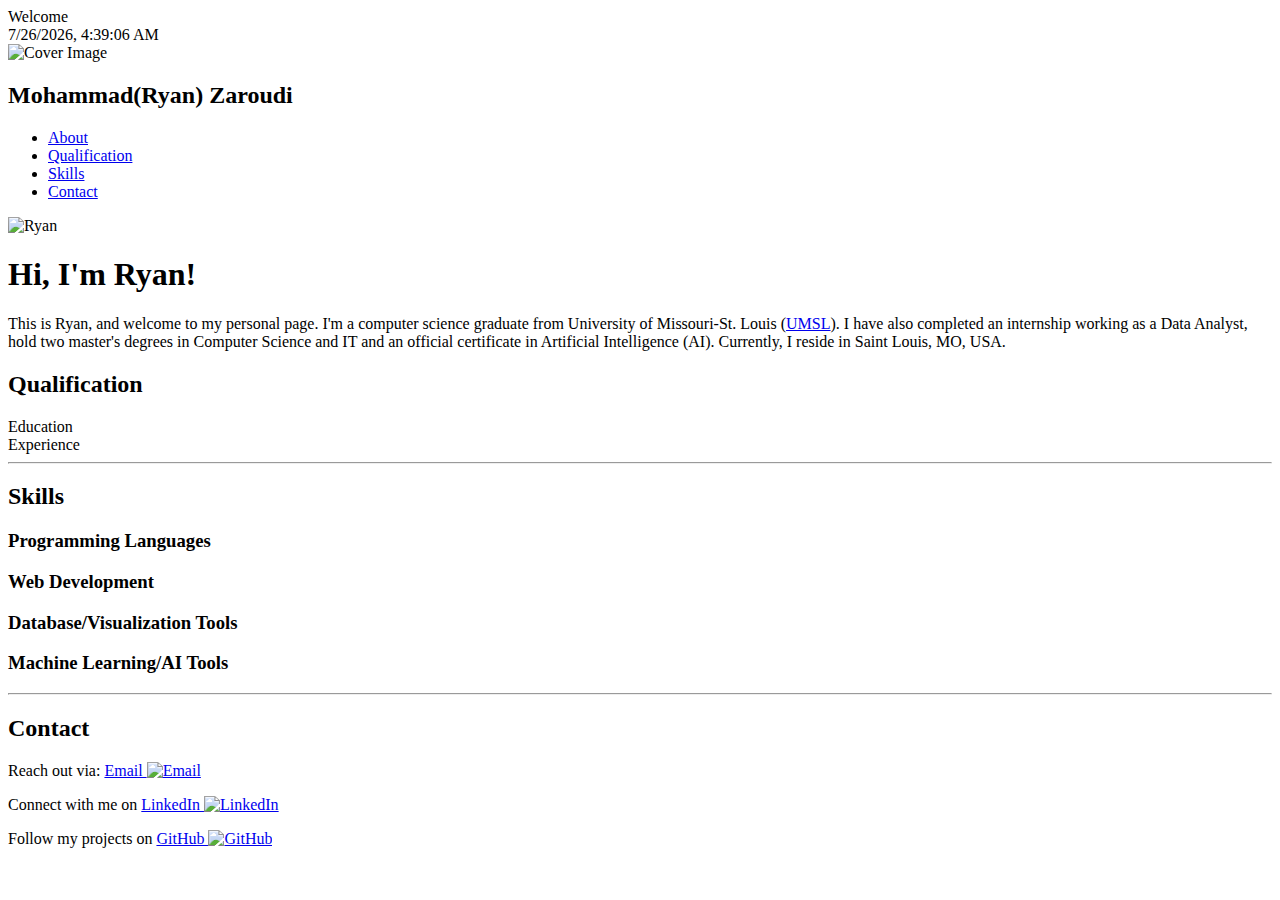
==== index.html @ e7c45da0 "Add files via upload" ====
<!DOCTYPE html>
<html lang="en">
<head>
    <meta charset="UTF-8">
    <meta name="viewport" content="width=device-width, initial-scale=1.0">
    <title>Ryan's Personal Website</title>
    <link rel="stylesheet" href="css/styles.css">
</head>
<body>
    <header class="cover">
        <div class="welcome-text">Welcome</div>
        <div id="date-time" class="date-time"></div>
        <img src="images/cover.jpg" alt="Cover Image" class="cover-image">
        <h2 class="greeting">Mohammad(Ryan) Zaroudi</h2>
    </header>
    <header>
        <nav>
            <ul>
                <li><a href="#about">About</a></li>
                <li><a href="#qualification">Qualification</a></li>
                <li><a href="#skills">Skills</a></li>
                <li><a href="#contact">Contact</a></li>
                
            </ul>
        </nav>
        <div class="hero">
            <div class="hero-image">
                <img src="images/profile2.jpg" alt="Ryan">
            </div>
            <div class="hero-text">
                <!--<h2 class="greeting">WELCOME!</h2>-->
                <!-- <h2>Hey there!</h2> -->
                <h1>Hi, I'm Ryan!</h1>
                <p>This is Ryan, and welcome to my personal page. I'm a computer science 
                    graduate from University of Missouri-St. Louis 
                    (<a href="https://www.umsl.edu/" target="_blank">UMSL</a>). I have also completed 
                    an internship working as a Data Analyst, hold two master's degrees in Computer Science 
                    and IT and an official certificate in Artificial Intelligence (AI). Currently, 
                    I reside in Saint Louis, MO, USA.</p>
            </div>

        </div>
    </header>
    <main>
        <section id="qualification">
            <h2>Qualification</h2>
            <div class="timeline" id="timeline">
                <div class="title left">Education</div>
                <div class="title right">Experience</div>
                <!-- Timeline items will be inserted here by JavaScript -->
            </div>
        </section>
        <hr>
        <section id="skills">
            <h2>Skills</h2>
            <div id="skills-container">
                <div class="skills-box" id="programming-languages">
                    <h3>Programming Languages</h3>
                </div>
                <div class="skills-box" id="web-development">
                    <h3>Web Development</h3>
                </div>
                <div class="skills-box" id="database-management">
                    <h3>Database/Visualization Tools</h3>
                </div>
                <div class="skills-box" id="machine-learning">
                    <h3>Machine Learning/AI Tools</h3>
                </div>
            </div>
        <hr>
        <section id="contact">
            <h2>Contact</h2>
            <p>Reach out via:  
                <a href="mailto:m.zrd91@gmail.com" class="email-link">
                    Email
                    <img src="images/email_logo.png" alt="Email" class="email-logo">
                    
                </a>
            <p>Connect with me on 
                <a href="https://www.linkedin.com/in/mohammad-zaroudi" class="linkedin-link">
                    LinkedIn 
                    <img src="images/linkedin-logo.png" alt="LinkedIn" class="linkedin-logo">
                    
                </a>
            </p>Follow my projects on
                <a href="http://www.github.com/mzrd91 " class="GitHub-link">
                    GitHub
                    <img src="images/git-logo.png" alt="GitHub" class="git-logo"
                </a>
        </section>
                    
    </main>
    <script>
        function updateDateTime() {
            const now = new Date();
            const dateTimeString = now.toLocaleString(); // Adjust this to your preferred format
            document.getElementById('date-time').textContent = dateTimeString;
        }

        // Update the date and time every second
        setInterval(updateDateTime, 1000);

        // Initial call to display the date and time immediately when the page loads
        updateDateTime();
    </script>
    <script src="js/scripts.js"></script> <!-- Add this line before the closing </body> tag -->
</body>
</html>
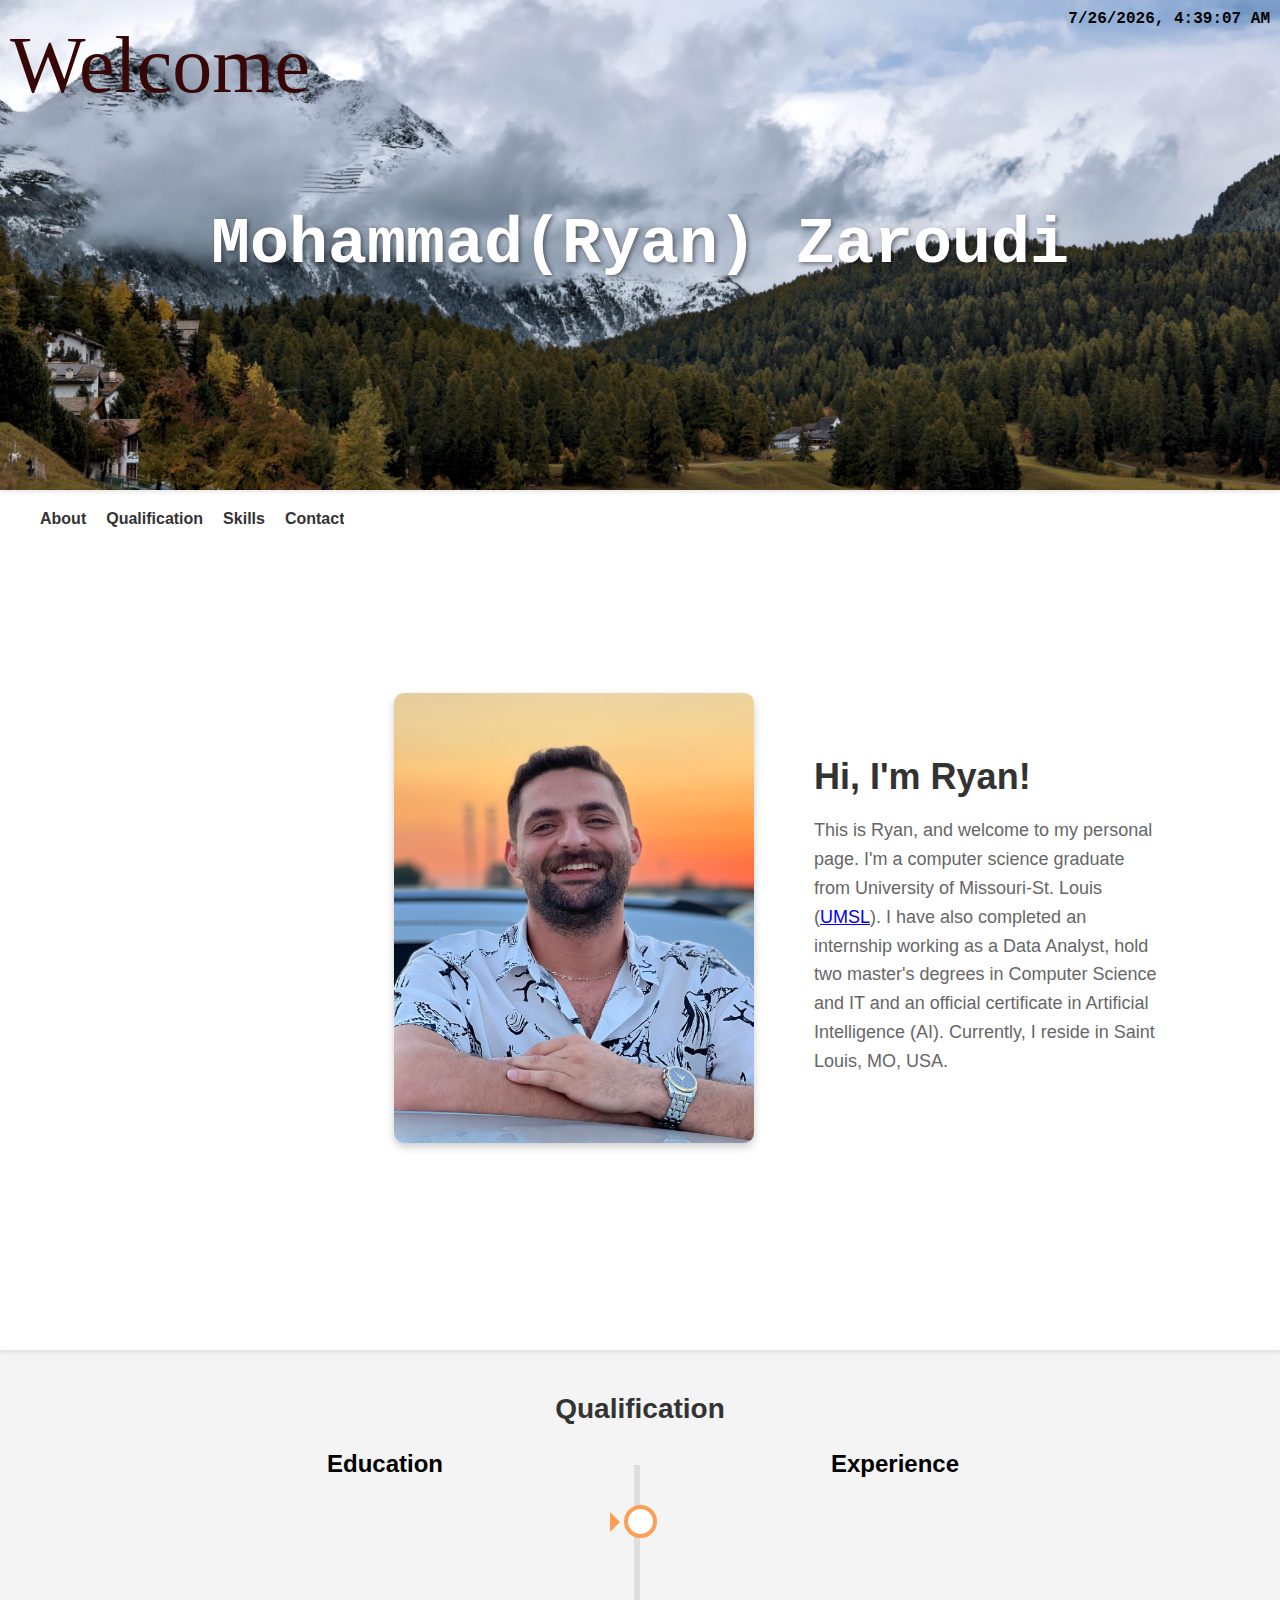
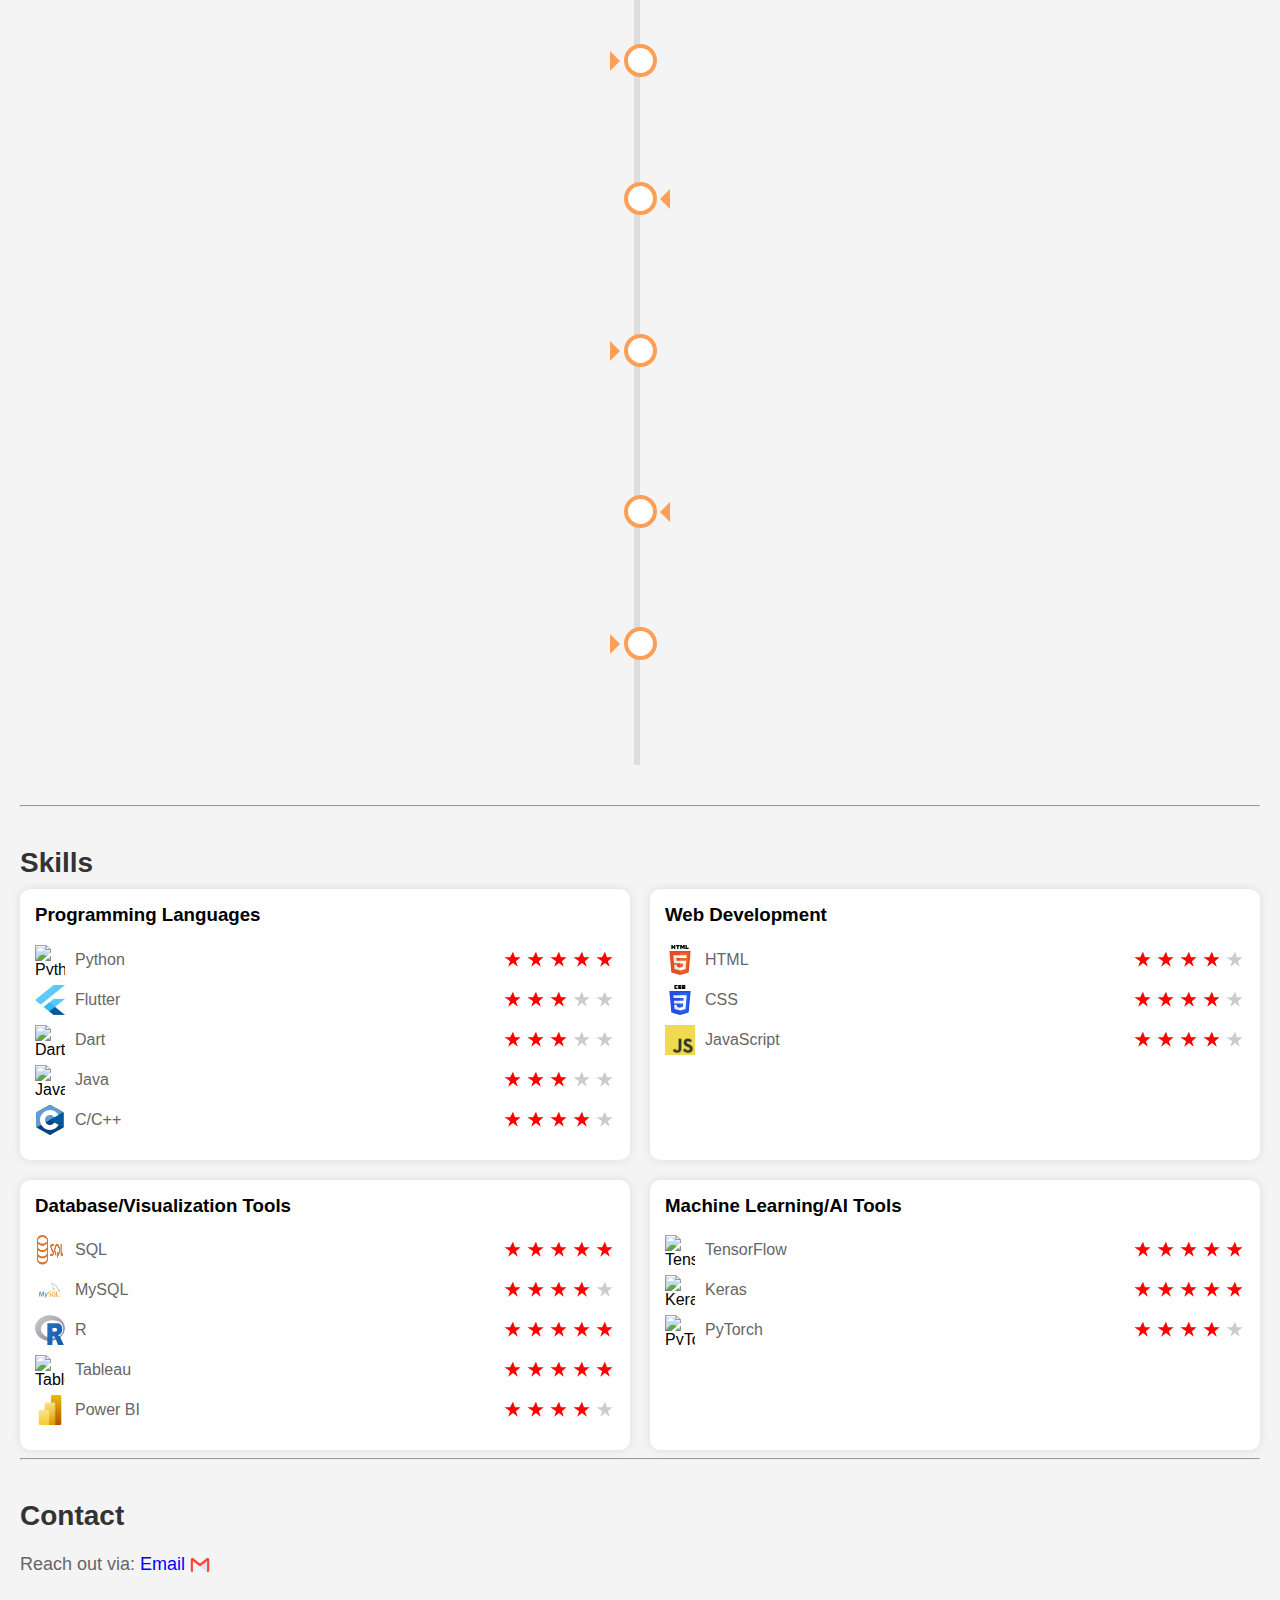
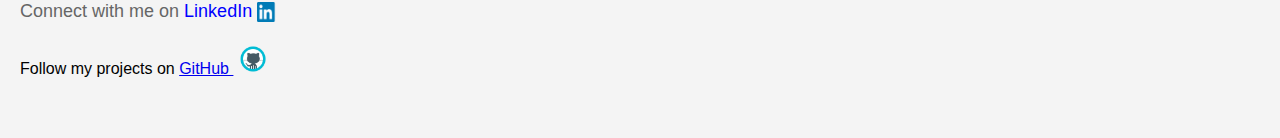
==== commit 1285d002: "Update index.html" ====
--- a/index.html
+++ b/index.html
@@ -105,4 +105,4 @@
     </script>
     <script src="js/scripts.js"></script> <!-- Add this line before the closing </body> tag -->
 </body>
-</html>+</html>
--- a/css/styles.css
+++ b/css/styles.css
@@ -0,0 +1,569 @@
+header.cover {
+    position: relative;
+    height: 50vh; /* Adjust height as needed */
+    display: flex;
+    align-items: center;
+    justify-content: center;
+    overflow: hidden;
+}
+
+.cover-image {
+    position: absolute;
+    top: 0;
+    left: 0;
+    width: 100%;
+    height: 100%;
+    object-fit: cover;
+    /*z-index: -1;  Ensure the image is behind the text */
+}
+
+.date-time {
+    position: absolute;
+    top: 10px;
+    right: 10px;
+    font-family: 'Courier New', Courier, monospace;
+    font-size: 16px;
+    color: black;
+    font-weight: bold;
+    z-index: 2;
+}
+
+@keyframes rotateAndShake {
+    0%, 100% {
+        transform: rotate(-30deg) translate(0, 0);
+    }
+    10%, 30%, 50%, 70%, 90% {
+        transform: rotate(-30deg) translate(-5px, 0);
+    }
+    20%, 40%, 60%, 80% {
+        transform: rotate(-30deg) translate(5px, 0);
+    }
+}
+
+.welcome-text {
+    position: absolute;
+    top: 20px;
+    left: 10px;
+    font-family: 'Brush Script MT', cursive;
+    font-size: 80px; 
+    color: rgb(55, 7, 7);
+    z-index: 2; /* Ensure it stays on top */
+    animation: rotateAndShake 0.5s ease-in-out 0s 5 forwards; /* Rotate and shake simultaneously */
+}
+
+
+.greeting {
+    font-family: 'Courier New', Courier, monospace;
+    font-size: 65px;
+    margin: 0;
+    color: white; /* Adjust color as needed */
+    /*transform: rotate(-10deg);  Slightly incline upwards */
+    text-shadow: 2px 2px 4px rgba(18, 18, 18, 0.5); /* Optional: adds a shadow to the text for better readability */
+    z-index: 1;
+}
+
+body {
+    font-family: 'Arial', sans-serif;
+    margin: 0;
+    padding: 0;
+    background-color: #f4f4f4;
+}
+
+#skills-container {
+    display: grid;
+    grid-template-columns: 1fr 1fr;
+    gap: 20px;
+}
+
+.skills-box {
+    background: #fff;
+    padding: 15px;
+    border-radius: 10px;
+    box-shadow: 0 0 10px rgba(0, 0, 0, 0.1);
+    text-align: left;
+}
+
+.skills-box h3 {
+    margin-top: 0;
+}
+
+.title {
+    position: absolute;
+    top: 0; /* Adjust this value as needed */
+    font-size: 24px; /* Adjust the font size as needed */
+    font-weight: bold; /* Make the title bold */
+}
+
+.title.left {
+    left: 165px; /* Position it to the left */
+    transform: translateX(-50%); /* Center the title on the left side */
+    margin-top: -15px;
+    margin-bottom: 20px;
+}
+
+.title.right {
+    right: 165px; /* Position it to the right */
+    transform: translateX(50%); /* Center the title on the right side */
+    margin-top: -15px;
+}
+
+
+
+
+
+.skills-section {
+    background: #fff;
+    padding: 20px;
+    border-radius: 10px;
+    box-shadow: 0 0 10px rgba(0, 0, 0, 0.1);
+    text-align: left;
+    width: 400px; /* Adjust width as needed */
+    margin-top: 20px; /* Add margin to the top */
+}
+
+.skills-section h2 {
+    margin: 0 0 20px 0;
+    font-size: 24px;
+    color: #333;
+    text-align: center;
+}
+
+.skill {
+    display: flex;
+    align-items: center;
+    margin-bottom: 10px;
+}
+
+.skill img.logo {
+    width: 30px; /* Adjust size as needed */
+    height: 30px; /* Adjust size as needed */
+    margin-right: 10px;
+}
+
+.skill span {
+    font-size: 16px;
+    color: #666;
+    flex-grow: 1; /* This makes the span take up remaining space */
+}
+
+.stars {
+    display: flex;
+}
+
+.stars .star-filled, .stars .star-empty {
+    width: 20px; /* Adjust size as needed */
+    height: 20px; /* Adjust size as needed */
+    margin-left: 3px;
+}
+
+.star-filled {
+    background: url('[data-uri]') no-repeat center;
+}
+
+.star-empty {
+    background: url('[data-uri]') no-repeat center;
+}
+
+header {
+    display: flex;
+    justify-content: space-between;
+    /*align-items: center;*/
+    background-color: white;
+    padding: 20px;
+    box-shadow: 0 2px 4px rgba(0, 0, 0, 0.1);
+}
+
+#education {
+    margin: 20px 0;
+}
+
+.education-item {
+    display: flex;
+    align-items: center;
+    margin-bottom: 20px;
+}
+
+.edu-logo {
+    width: 50px;
+    height: 50px;
+    margin-right: 20px;
+}
+
+.education-item h3 {
+    margin: 0;
+    font-size: 18px;
+    text-align: left;
+}
+
+.education-item p {
+    margin: 0;
+    font-size: 14px;
+    color: #666;
+    text-align: left;
+}
+
+
+nav ul {
+    list-style: none;
+    padding: 0;
+    margin: 0;
+    display: flex;
+    justify-content: flex-end; /* Align items to the right */
+}
+
+nav ul li {
+    margin-left: 20px;
+}
+
+nav ul li a {
+    text-decoration: none;
+    color: #333;
+    font-weight: bold;
+}
+
+.hero {
+    display: flex;
+    align-items: center;
+    justify-content: center;
+    padding: 50px;
+    background-color: #ffffff;
+    height: 80vh;
+    /*box-shadow: 0 2px 4px rgba(0, 0, 0, 0.1);*/
+}
+
+.hero-text {
+    max-width: 600px;
+    margin-right: 50px;
+    text-align: left;
+}
+
+.hero-text h2 {
+    font-family: 'Brush Script MT', cursive;
+    font-size: 72px;
+    margin: 0;
+    color: #555;
+}
+
+.hero-text h1 {
+    font-size: 36px;
+    margin: 10px 0;
+    color: #333;
+}
+
+.hero-text p {
+    font-size: 18px;
+    color: #666;
+    line-height: 1.6;
+}
+
+.hero-image img {
+    border-radius: 10px;
+    max-width: 450px;
+    height: 450px;
+    object-fit: cover;
+    margin-right: 60px;
+    box-shadow: 0 4px 8px rgba(0, 0, 0, 0.2);
+}
+
+main {
+    padding: 20px;
+}
+
+section {
+    margin: 40px 0;
+}
+
+section h2 {
+    font-size: 28px;
+    color: #333;
+    margin-bottom: 10px;
+}
+
+section p, section ul {
+    font-size: 18px;
+    color: #666;
+    line-height: 1.6;
+}
+
+section ul {
+    list-style: none;
+    padding: 0;
+}
+
+section ul li {
+    margin: 10px 0;
+}
+
+.email-link {
+    color: blue;
+    text-decoration: none;
+    display: inline-flex;
+    align-items: center;
+}
+
+.email-logo {
+    width: 20px;
+    height: 20px;
+    margin-left: 5px;
+}
+
+.email-link:hover {
+    text-decoration: underline;
+}
+
+
+.linkedin-link {
+    color: blue;
+    text-decoration: none;
+    display: inline-flex;
+    align-items: center;
+}
+
+.linkedin-logo {
+    width: 20px;
+    height: 20px;
+    margin-left: 5px;
+}
+
+.git-logo {
+    width: 30px;
+    height: 30px;
+    margin-left: 5px;
+}
+
+.timeline {
+    position: relative;
+    max-width: 800px;
+    margin: 0 auto;
+}
+
+.timeline::after {
+    content: '';
+    position: absolute;
+    width: 6px;
+    background-color: #333;
+    top: 0;
+    bottom: 0;
+    left: 50%;
+    margin-left: -3px;
+}
+
+.timeline-item::after {
+    content: '';
+    position: absolute;
+    width: 25px;
+    height: 25px;
+    right: -17px;
+    background-color: white;
+    border: 4px solid #333;
+    top: 15px;
+    border-radius: 50%;
+    z-index: 1;
+}
+
+.timeline-item:nth-child(odd) {
+    left: 0;
+}
+
+.timeline-item:nth-child(even) {
+    left: 50%;
+}
+
+.timeline-content {
+    padding: 20px 30px;
+    background-color: white;
+    position: relative;
+    border-radius: 6px;
+}
+
+.timeline-content h3 {
+    margin-top: 0;
+    color: #333;
+}
+
+.timeline-content p {
+    color: #666;
+}
+
+#qualification {
+    margin-top: 20px;
+    text-align: center;
+}
+
+@media (max-width: 768px) {
+    .hero {
+        flex-direction: column;
+        height: auto;
+        padding: 20px;
+    }
+    .hero-text {
+        margin-right: 0;
+        text-align: center;
+    }
+    .hero-image {
+        margin-top: 20px;
+    }
+}
+/*
+=============
+=============
+*/
+
+
+.title {
+    position: absolute;
+    top: 0; /* Adjust this value as needed */
+    font-size: 24px; /* Adjust the font size as needed */
+    font-weight: bold; /* Make the title bold */
+}
+
+.title.left {
+    left: 165px; /* Position it to the left */
+    transform: translateX(-50%); /* Center the title on the left side */
+    margin-top: -15px;
+    margin-bottom: 20px;
+}
+
+.title.right {
+    right: 165px; /* Position it to the right */
+    transform: translateX(50%); /* Center the title on the right side */
+    margin-top: -15px;
+    
+}
+
+.timeline {
+    position: relative;
+    max-width: 800px;
+    margin-top: 40px;
+    padding: 20px;
+    text-align: center;
+}
+
+.timeline::after {
+    content: '';
+    position: absolute;
+    width: 6px;
+    background-color: #ddd;
+    top: 0;
+    bottom: 0;
+    left: 50%;
+    transform: translateX(-50%);
+}
+
+.timeline-item {
+    padding: 10px 40px;
+    position: relative;
+    background-color: inherit;
+    width: 50%;
+    text-align: center;
+    margin-top: 5px; /* Ensure space between the title and the first box */
+}
+.timeline-item.left {
+    left: -10%;
+}
+
+.timeline-item.right {
+    left: 50%;
+}
+
+.timeline-item.left::before {
+    content: " ";
+    height: 0;
+    position: absolute;
+    top: 22px;
+    width: 0;
+    z-index: 1;
+    right: +20px;
+    border: medium solid #ff9f55;
+    border-width: 10px 0 10px 10px;
+    border-color: transparent transparent transparent #ff9f55;
+}
+
+.timeline-item.right::before {
+    content: " ";
+    height: 0;
+    position: absolute;
+    top: 22px;
+    width: 0;
+    z-index: 1;
+    left: +20px;
+    border: medium solid #ff9f55;
+    border-width: 10px 10px 10px 0;
+    border-color: transparent #ff9f55 transparent transparent;
+}
+
+.timeline-item::after {
+    content: '';
+    position: absolute;
+    width: 25px;
+    height: 25px;
+    right: -17px;
+    background-color: white;
+    border: 4px solid #ff9f55;
+    top: 15px;
+    border-radius: 50%;
+    z-index: 1;
+    cursor: pointer; /* Added to indicate interactivity */
+}
+
+.timeline-item.right::after {
+    left: -16px;
+}
+
+.timeline-item:hover::before {
+    content: attr(data-date);
+    position: absolute;
+    background-color: lightblue; /* Changed to light blue */
+    color: black; /* Changed text color to black */
+    padding: 10px 15px; /* Padding inside the box */
+    border-radius: 5px;
+    top: -60px; /* Position above the circle, adjusted for box height */
+    left: 50%;
+    transform: translateX(-50%);
+    white-space: nowrap;
+    z-index: 10;
+    opacity: 1;
+    pointer-events: none; /* Ensure the tooltip doesn't interfere with cursor events */
+    font-size: 18px; /* Made the font 6px bigger */
+    text-align: center;
+    width: 220px; /* Manually set width */
+    height: auto; /* Manually set height */
+    line-height: 1.2;
+    font-family: Arial; /* Changed font to Arial */
+    font-weight: bold; /* Made the font bold */
+}
+
+.timeline-content {
+    padding: 20px 30px;
+    background-color: white;
+    position: relative;
+    border-radius: 6px;
+    box-shadow: 0 2px 10px rgba(0, 0, 0, 0.1);
+    opacity: 0;
+    transform: translateY(20px);
+    transition: all 0.3s ease-out;
+}
+
+.timeline-item.show .timeline-content {
+    opacity: 1;
+    transform: translateY(0);
+}
+
+.edu-logo {
+    width: 50px;
+    height: 50px;
+    margin-right: 10px;
+    vertical-align: middle;
+}
+
+.education-item h3,
+.experience-item h3 {
+    font-size: 18px;
+}
+
+.education-item p,
+.experience-item p {
+    margin: 5px 0;
+    font-size: 14px;
+    color: #666;
+}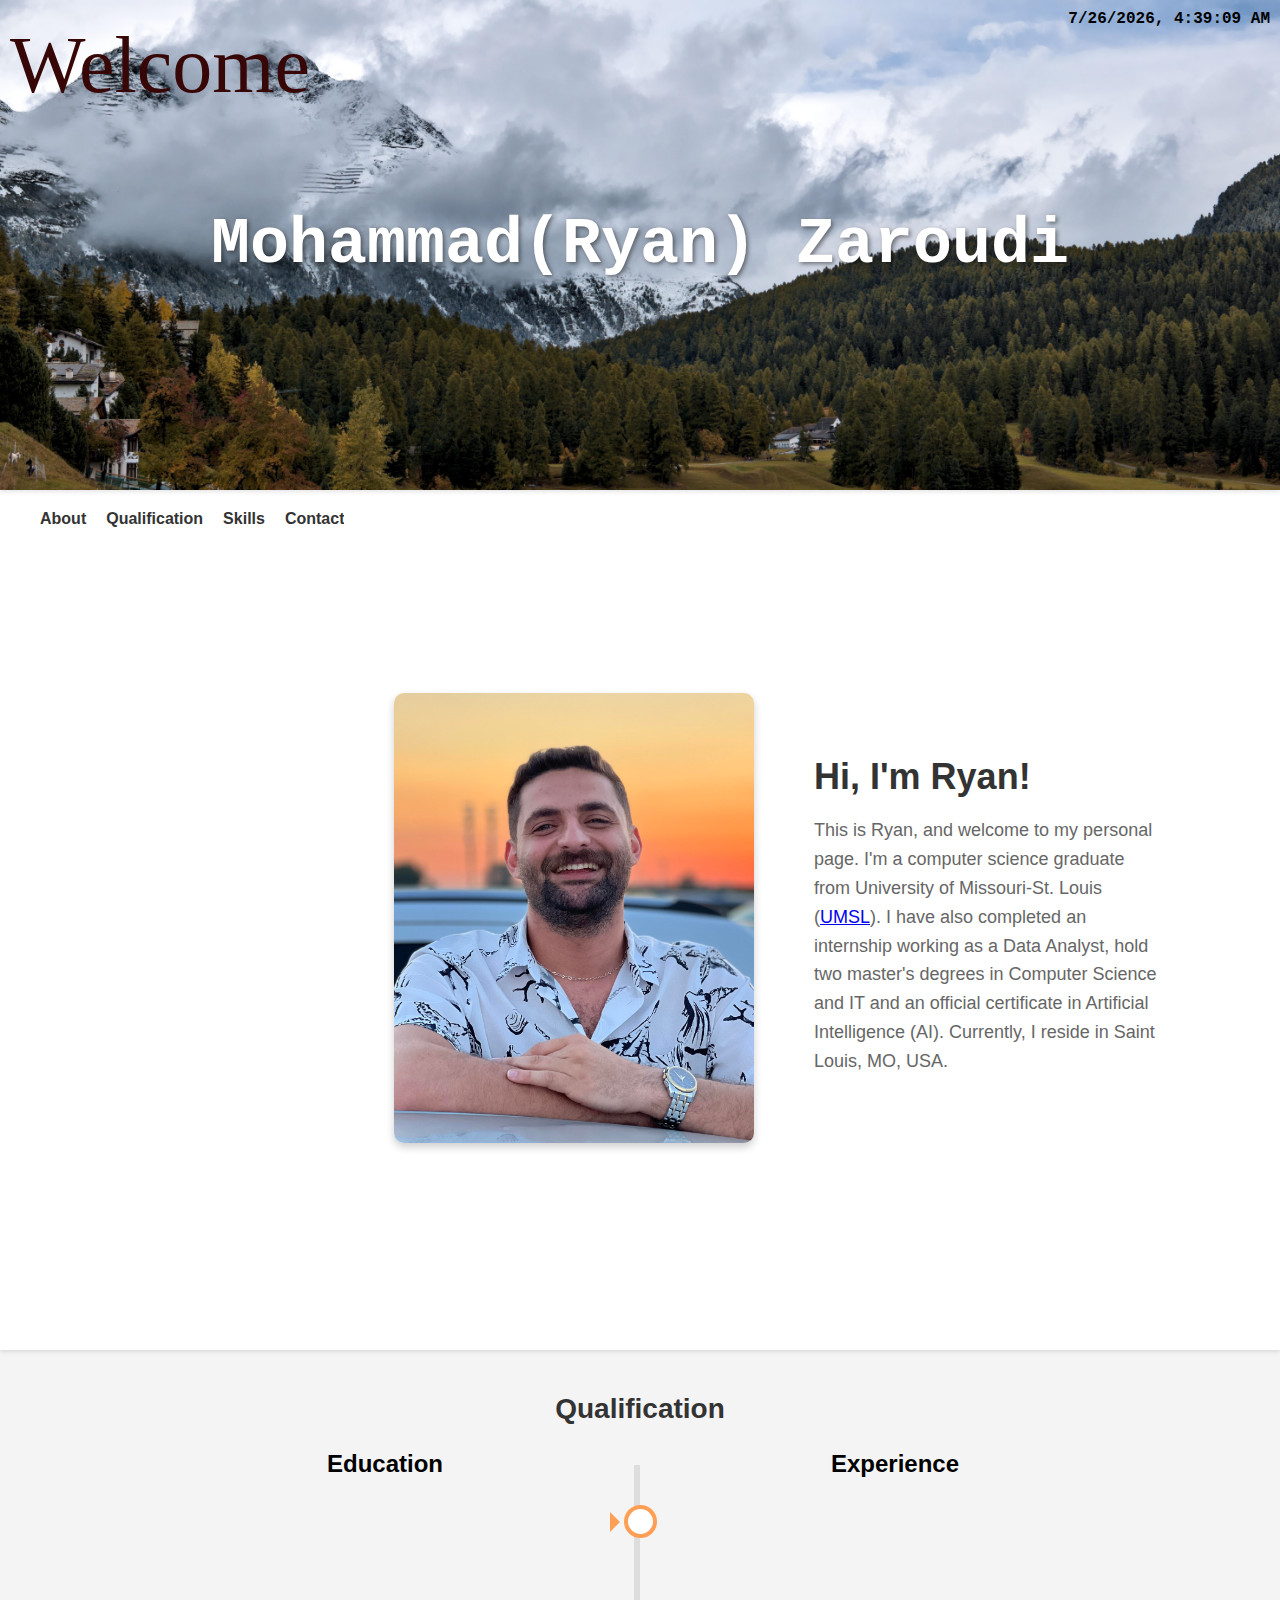
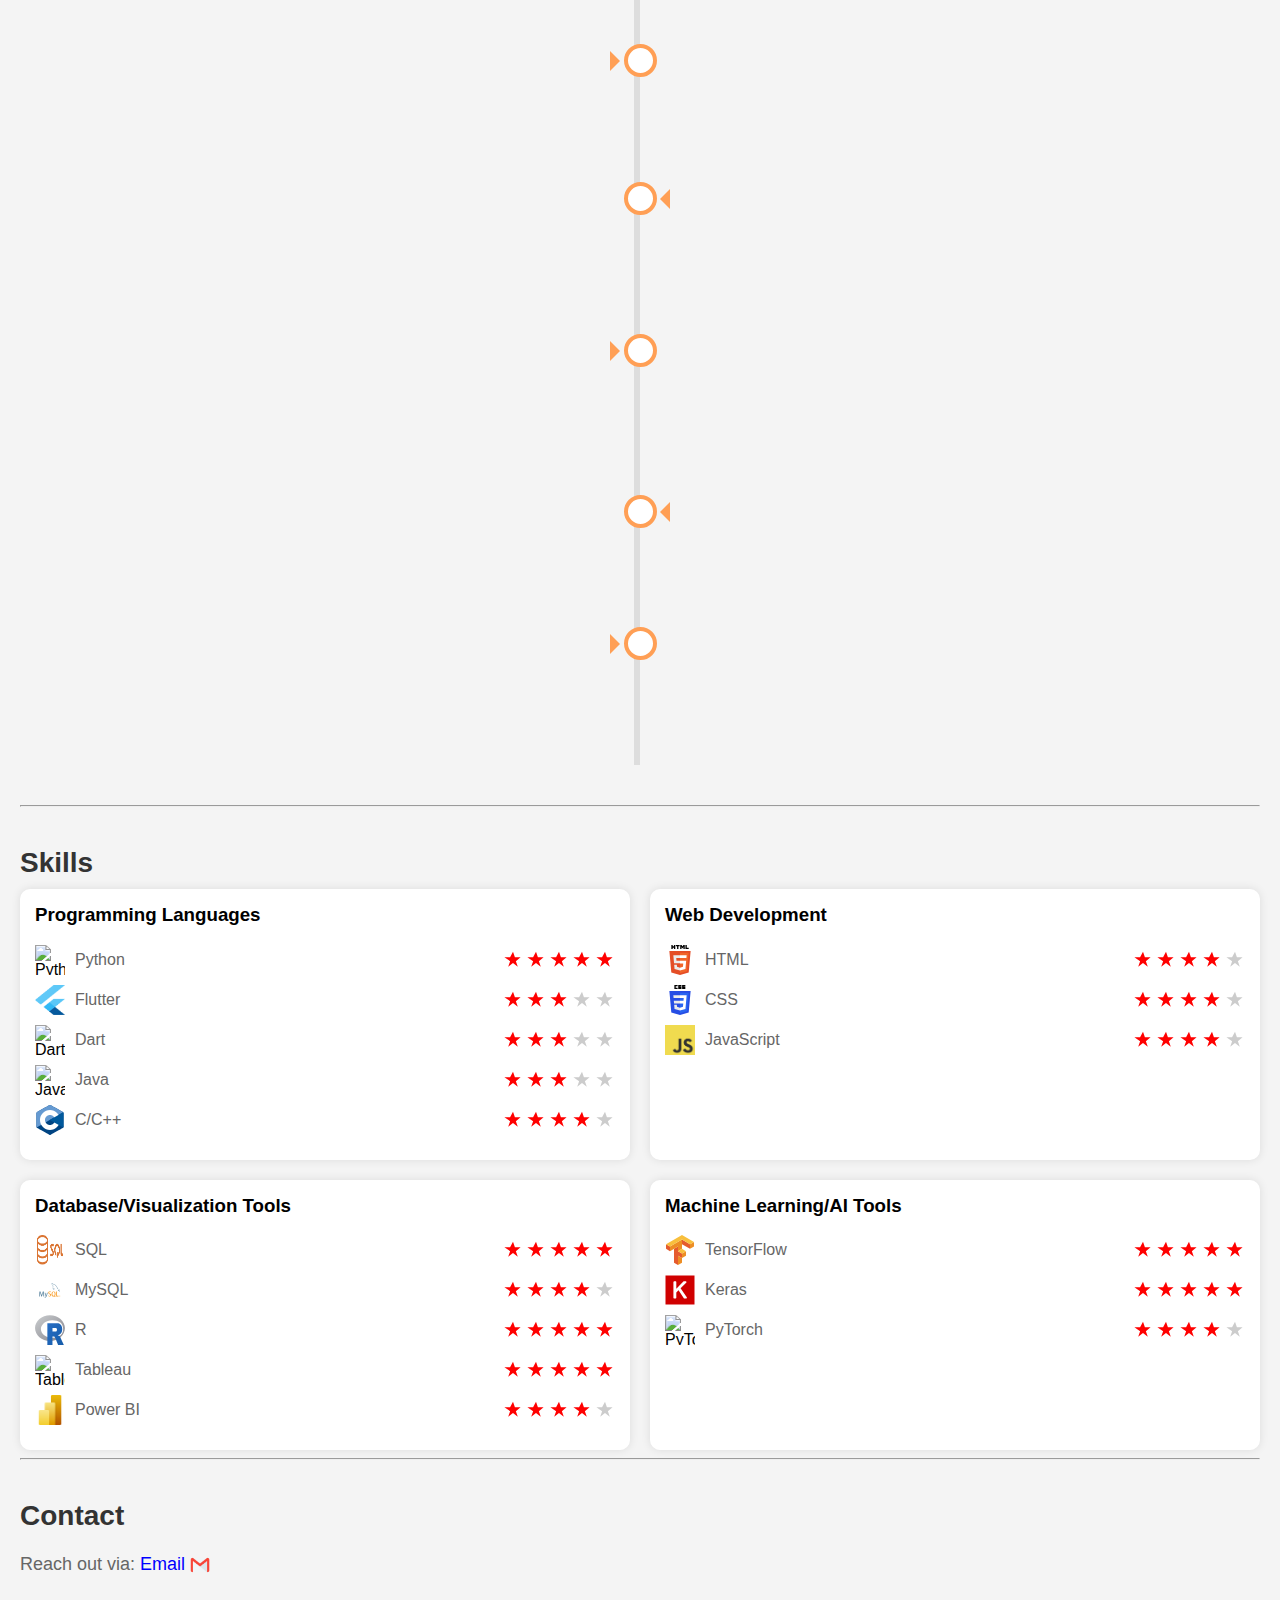
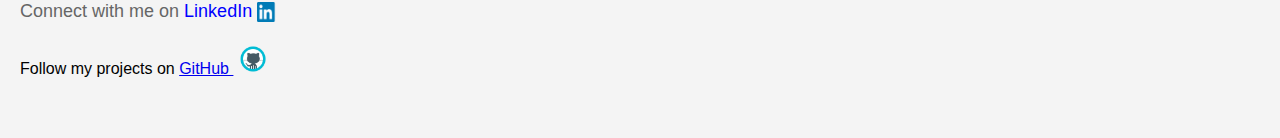
==== commit f7699cd8: "Update index.html" ====
--- a/index.html
+++ b/index.html
@@ -47,7 +47,7 @@
             <div class="timeline" id="timeline">
                 <div class="title left">Education</div>
                 <div class="title right">Experience</div>
-                <!-- Timeline items will be inserted here by JavaScript -->
+                
             </div>
         </section>
         <hr>
@@ -99,8 +99,6 @@
 
         // Update the date and time every second
         setInterval(updateDateTime, 1000);
-
-        // Initial call to display the date and time immediately when the page loads
         updateDateTime();
     </script>
     <script src="js/scripts.js"></script> <!-- Add this line before the closing </body> tag -->
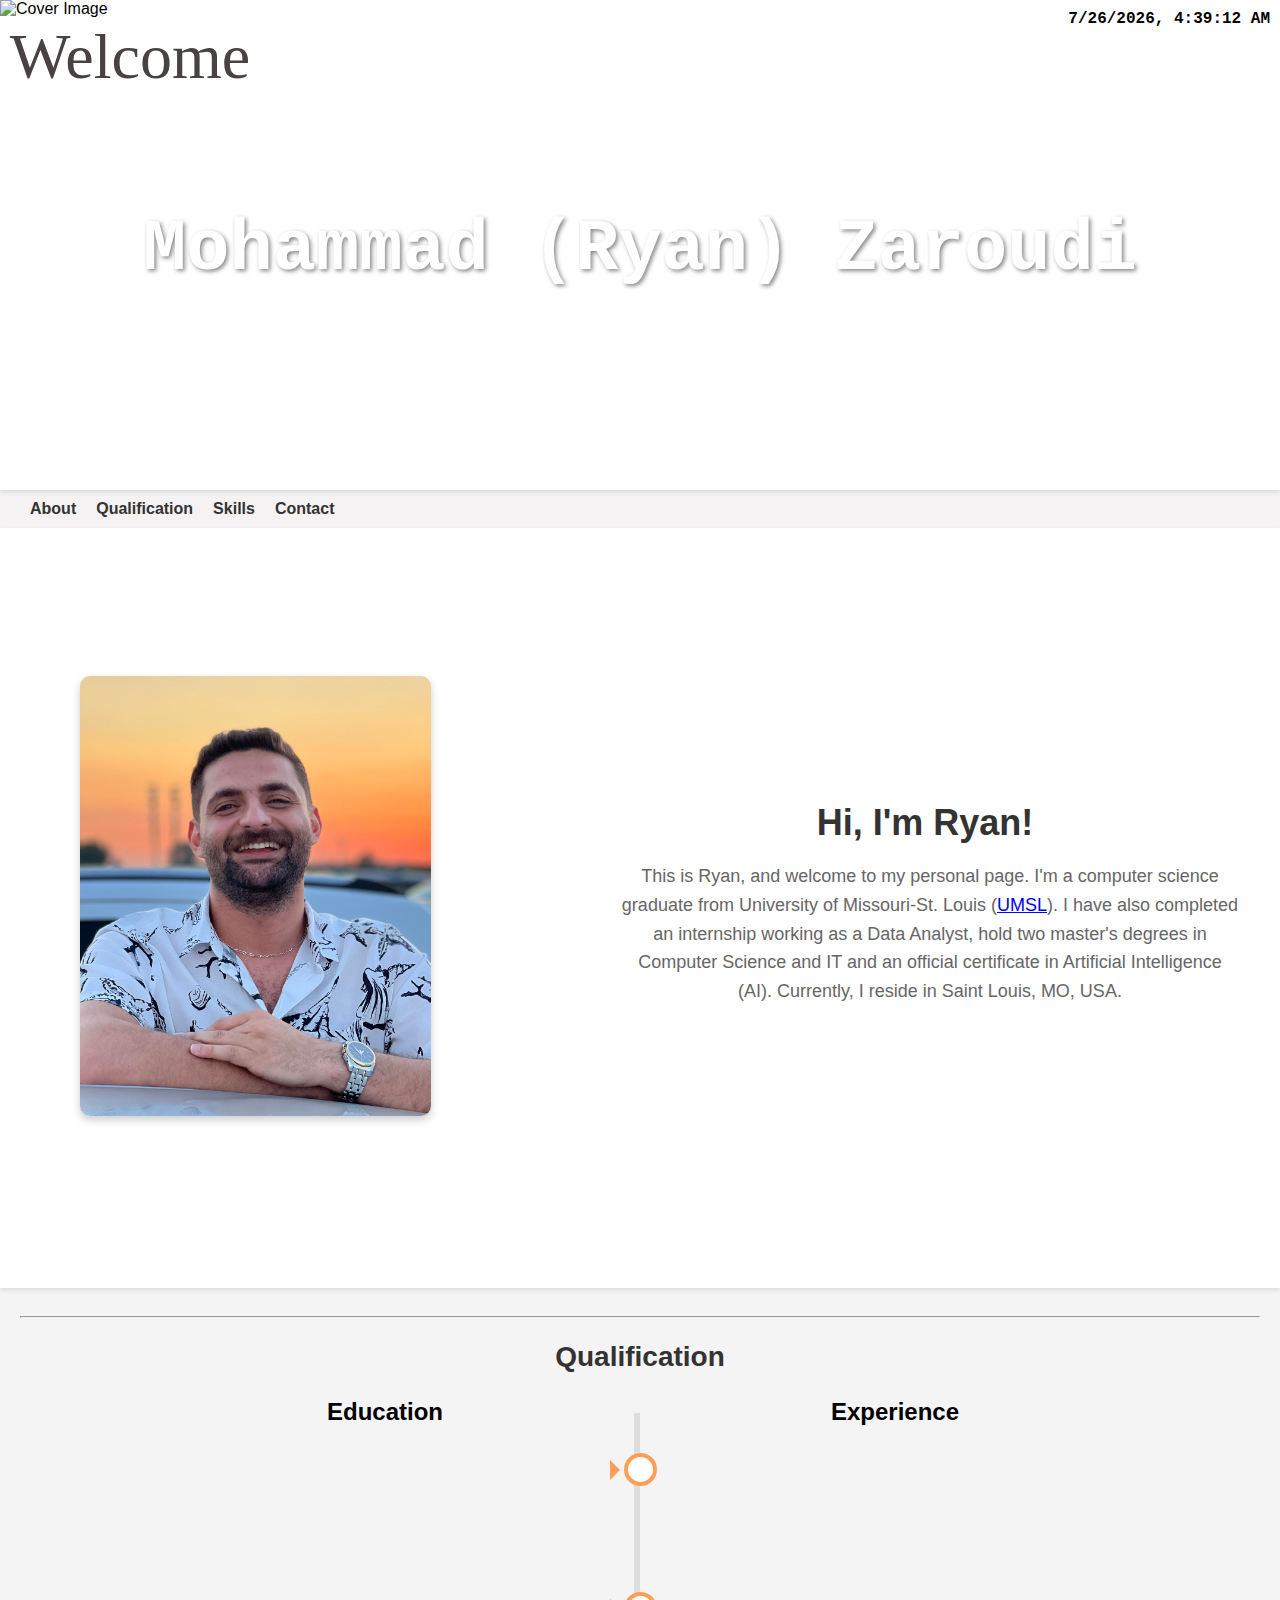
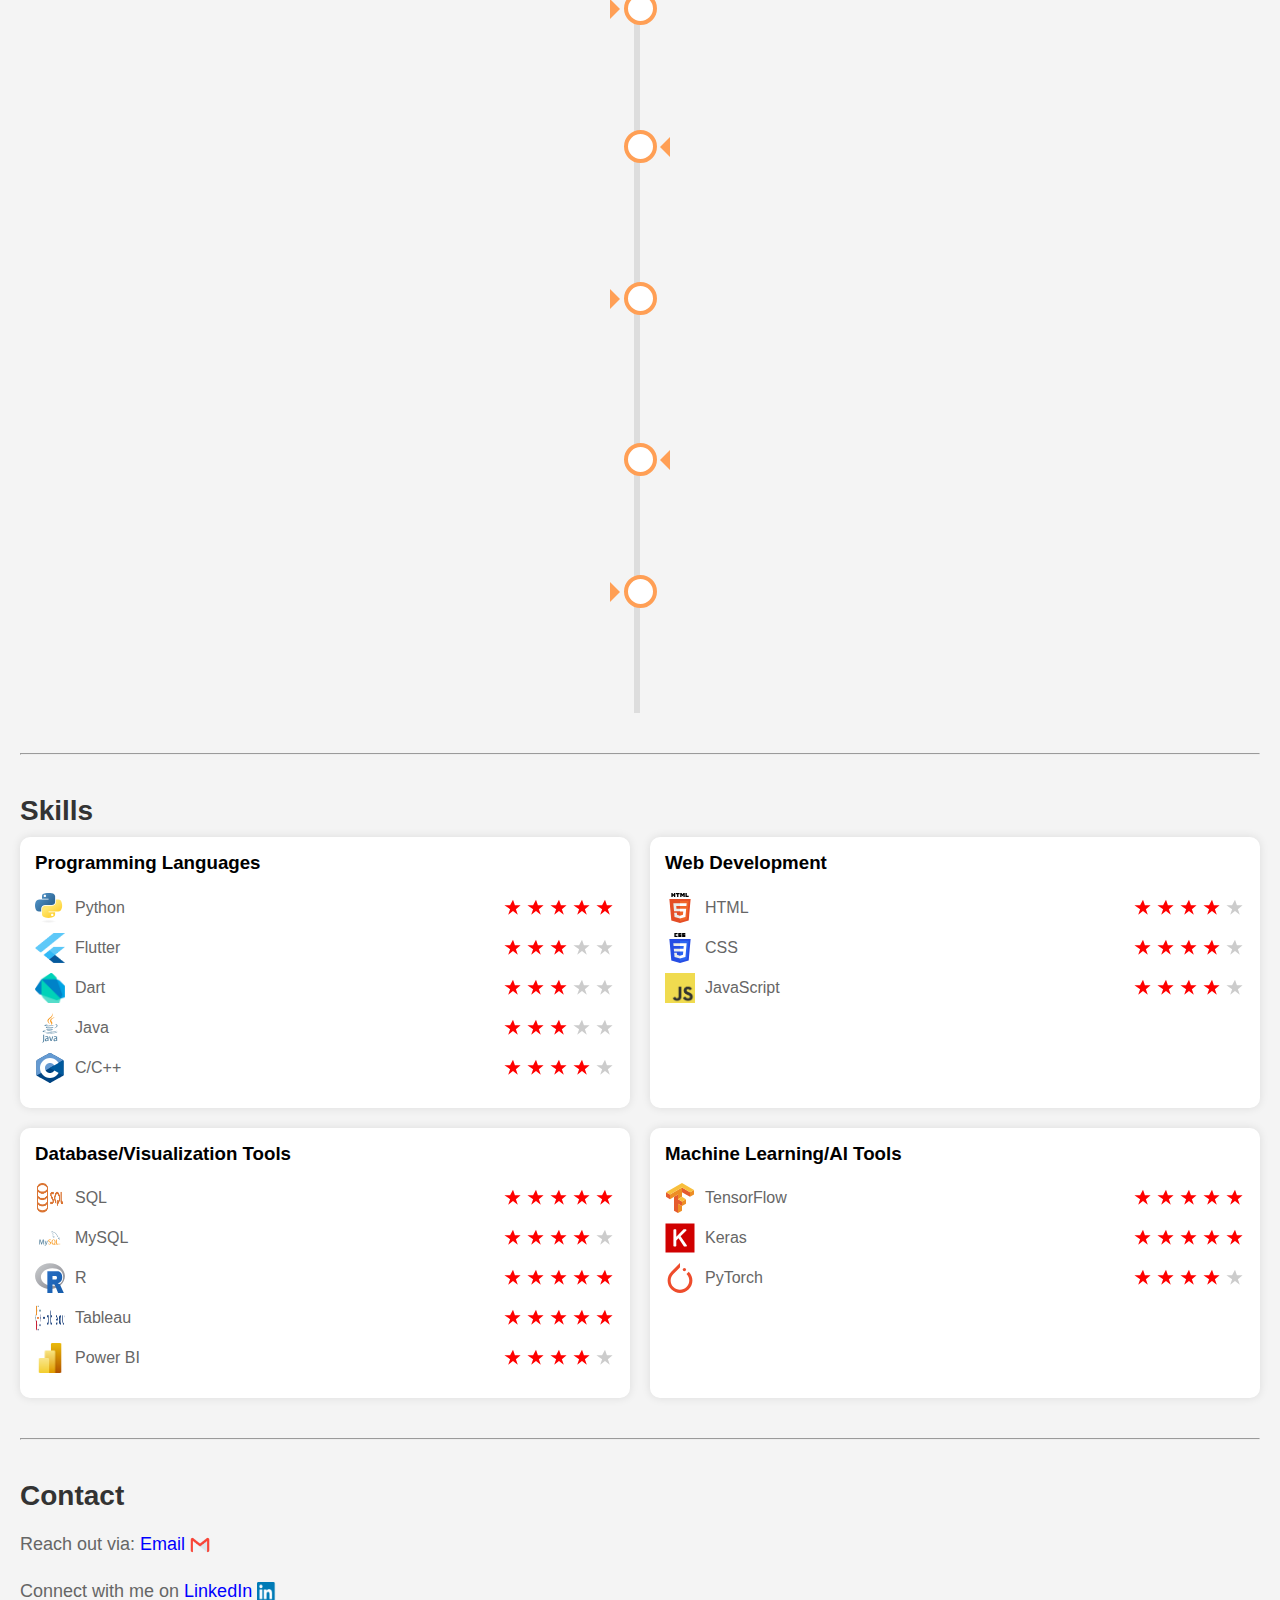
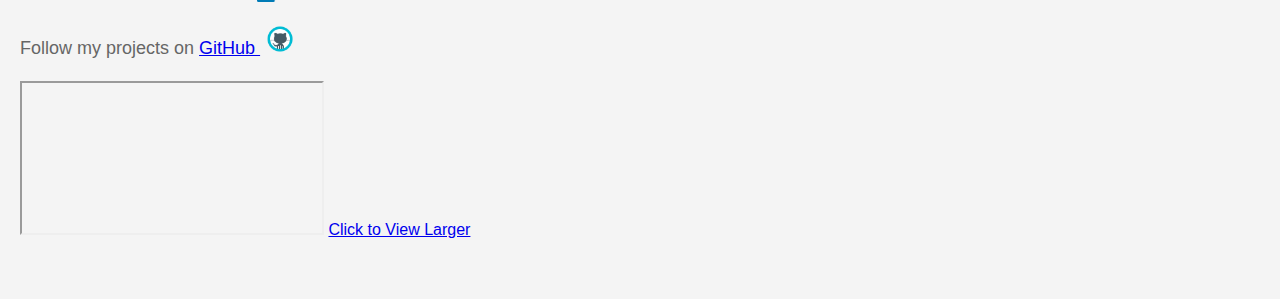
==== commit a684ac62: "Create index.html" ====
--- a/index.html
+++ b/index.html
@@ -4,53 +4,55 @@
     <meta charset="UTF-8">
     <meta name="viewport" content="width=device-width, initial-scale=1.0">
     <title>Ryan's Personal Website</title>
+    <link rel="icon" href="images/title.jpg" type="image/title.jpg">
     <link rel="stylesheet" href="css/styles.css">
 </head>
 <body>
     <header class="cover">
         <div class="welcome-text">Welcome</div>
         <div id="date-time" class="date-time"></div>
-        <img src="images/cover.jpg" alt="Cover Image" class="cover-image">
-        <h2 class="greeting">Mohammad(Ryan) Zaroudi</h2>
+        <img src="images/cover2.jpg" alt="Cover Image" class="cover-image">
+        <h2 class="greeting">Mohammad (Ryan) Zaroudi</h2>
     </header>
-    <header>
-        <nav>
-            <ul>
-                <li><a href="#about">About</a></li>
-                <li><a href="#qualification">Qualification</a></li>
-                <li><a href="#skills">Skills</a></li>
-                <li><a href="#contact">Contact</a></li>
-                
-            </ul>
-        </nav>
-        <div class="hero">
-            <div class="hero-image">
-                <img src="images/profile2.jpg" alt="Ryan">
-            </div>
-            <div class="hero-text">
-                <!--<h2 class="greeting">WELCOME!</h2>-->
-                <!-- <h2>Hey there!</h2> -->
-                <h1>Hi, I'm Ryan!</h1>
-                <p>This is Ryan, and welcome to my personal page. I'm a computer science 
-                    graduate from University of Missouri-St. Louis 
-                    (<a href="https://www.umsl.edu/" target="_blank">UMSL</a>). I have also completed 
-                    an internship working as a Data Analyst, hold two master's degrees in Computer Science 
-                    and IT and an official certificate in Artificial Intelligence (AI). Currently, 
-                    I reside in Saint Louis, MO, USA.</p>
-            </div>
-
+    
+    <nav>
+        <ul>
+            <li><a href="#about">About</a></li>
+            <li><a href="#qualification">Qualification</a></li>
+            <li><a href="#skills">Skills</a></li>
+            <li><a href="#contact">Contact</a></li>
+        </ul>
+    </nav>
+    
+    <div class="hero">
+        <div class="hero-image">
+            <img src="images/profile2.jpg" alt="Ryan">
         </div>
-    </header>
+        <div class="hero-text">
+            <h1>Hi, I'm Ryan!</h1>
+            <p>This is Ryan, and welcome to my personal page. I'm a computer science 
+                graduate from University of Missouri-St. Louis 
+                (<a href="https://www.umsl.edu/" target="_blank">UMSL</a>). I have also completed 
+                an internship working as a Data Analyst, hold two master's degrees in Computer Science 
+                and IT and an official certificate in Artificial Intelligence (AI). Currently, 
+                I reside in Saint Louis, MO, USA.</p>
+        </div>
+    </div>
+    
     <main>
+        <hr>
+        
         <section id="qualification">
             <h2>Qualification</h2>
             <div class="timeline" id="timeline">
                 <div class="title left">Education</div>
                 <div class="title right">Experience</div>
-                
+                <!-- Timeline items will be inserted here by JavaScript -->
             </div>
         </section>
+        
         <hr>
+        
         <section id="skills">
             <h2>Skills</h2>
             <div id="skills-container">
@@ -67,29 +69,45 @@
                     <h3>Machine Learning/AI Tools</h3>
                 </div>
             </div>
+        </section>
+        
         <hr>
+        
         <section id="contact">
             <h2>Contact</h2>
-            <p>Reach out via:  
-                <a href="mailto:m.zrd91@gmail.com" class="email-link">
-                    Email
-                    <img src="images/email_logo.png" alt="Email" class="email-logo">
-                    
-                </a>
-            <p>Connect with me on 
-                <a href="https://www.linkedin.com/in/mohammad-zaroudi" class="linkedin-link">
-                    LinkedIn 
-                    <img src="images/linkedin-logo.png" alt="LinkedIn" class="linkedin-logo">
-                    
-                </a>
-            </p>Follow my projects on
-                <a href="http://www.github.com/mzrd91 " class="GitHub-link">
-                    GitHub
-                    <img src="images/git-logo.png" alt="GitHub" class="git-logo"
-                </a>
+            <div class="contact-container">
+                <div class="contact-info">
+                    <p>Reach out via:  
+                        <a href="mailto:m.zrd91@gmail.com" class="email-link">
+                            Email
+                            <img src="images/email_logo.png" alt="Email" class="email-logo">
+                        </a>
+                    </p>
+                    <p>Connect with me on 
+                        <a href="https://www.linkedin.com/in/mohammad-zaroudi" class="linkedin-link">
+                            LinkedIn 
+                            <img src="images/linkedin-logo.png" alt="LinkedIn" class="linkedin-logo">
+                        </a>
+                    </p>
+                    <p>Follow my projects on
+                        <a href="http://www.github.com/mzrd91" class="GitHub-link">
+                            GitHub
+                            <img src="images/git-logo.png" alt="GitHub" class="git-logo">
+                        </a>
+                    </p>
+                </div>
+                <div class="map-container">
+                    <iframe
+                        src="https://www.google.com/maps/embed?pb=!1m18!1m12!1m3!1d3105.0032292146984!2d-90.19940478464777!3d38.62700297961633!2m3!1f0!2f0!3f0!3m2!1i1024!2i768!4f13.1!3m3!1m2!1s0x87d8b31b8fa9b635%3A0x24a280ac82ff2b76!2sSt.%20Louis%2C%20MO!5e0!3m2!1sen!2sus!4v1594688546823!5m2!1sen!2sus"
+                        allowfullscreen=""
+                        aria-hidden="false"
+                        tabindex="0"></iframe>
+                    <a href="https://www.google.com/maps?q=St.+Louis,+MO,+USA" target="_blank">Click to View Larger</a>
+                </div>
+            </div>
         </section>
-                    
     </main>
+    
     <script>
         function updateDateTime() {
             const now = new Date();
@@ -99,6 +117,8 @@
 
         // Update the date and time every second
         setInterval(updateDateTime, 1000);
+
+        // Initial call to display the date and time immediately when the page loads
         updateDateTime();
     </script>
     <script src="js/scripts.js"></script> <!-- Add this line before the closing </body> tag -->
--- a/css/styles.css
+++ b/css/styles.css
@@ -46,7 +46,7 @@
     left: 10px;
     font-family: 'Brush Script MT', cursive;
     font-size: 80px; 
-    color: rgb(55, 7, 7);
+    color: rgb(72, 66, 66);
     z-index: 2; /* Ensure it stays on top */
     animation: rotateAndShake 0.5s ease-in-out 0s 5 forwards; /* Rotate and shake simultaneously */
 }
@@ -202,13 +202,18 @@
     text-align: left;
 }
 
+nav {
+    background-color:rgba(245, 241, 241, 0.415); /* Light blue color */
+    padding: 10px;
+    text-align: center;
+}
 
 nav ul {
     list-style: none;
     padding: 0;
     margin: 0;
     display: flex;
-    justify-content: flex-end; /* Align items to the right */
+    justify-content: left; /* Align items to the right */
 }
 
 nav ul li {
@@ -221,20 +226,23 @@
     font-weight: bold;
 }
 
+
 .hero {
     display: flex;
+    flex-direction: column; /* Stack the image and text vertically on smaller screens */
     align-items: center;
-    justify-content: center;
-    padding: 50px;
+    text-align: center;
+    padding: 20px;
     background-color: #ffffff;
+    box-shadow: 0 2px 4px rgba(0, 0, 0, 0.1);
     height: 80vh;
-    /*box-shadow: 0 2px 4px rgba(0, 0, 0, 0.1);*/
 }
 
 .hero-text {
     max-width: 600px;
     margin-right: 50px;
-    text-align: left;
+    margin-left: 10px;
+    text-align: center;
 }
 
 .hero-text h2 {
@@ -242,12 +250,16 @@
     font-size: 72px;
     margin: 0;
     color: #555;
+    text-align: center;
+    margin-left: 10px;
 }
 
 .hero-text h1 {
     font-size: 36px;
     margin: 10px 0;
     color: #333;
+    margin-right: 10px;
+    margin-right: 10px;
 }
 
 .hero-text p {
@@ -256,17 +268,73 @@
     line-height: 1.6;
 }
 
+
+.hero-image {
+    max-width: 100%;
+    width: 100%;
+    margin-bottom: 20px;
+    margin-left: 20px;
+}
+
 .hero-image img {
     border-radius: 10px;
-    max-width: 450px;
-    height: 450px;
+    max-width: 65%; /* Ensure the image is responsive */
+    height: auto; /* Maintain aspect ratio */
     object-fit: cover;
-    margin-right: 60px;
     box-shadow: 0 4px 8px rgba(0, 0, 0, 0.2);
-}
+    margin-right: 50px;
+    margin-left: 40px;
+}
+
+
+.greeting {
+    font-size: 4.5rem; /* Default font size for larger screens */
+    margin-top: 10px;
+}
+
+@media (max-width: 600px) {
+    .greeting {
+        font-size: 1.5rem; /* Smaller font size for phone screens */
+        margin-top: 5px;
+    }
+}
+
+.hero-text {
+    max-width: 800px; /* Set a maximum width for the text container */
+    margin: 0 auto;
+    padding: 20px;
+}
+
+.welcome-text {
+    font-size: 4rem; /* Default font size for larger screens */
+}
+
+@media (max-width: 600px) {
+    .welcome-text {
+        font-size: 1.5rem; /* Smaller font size for phone screens */
+    }
+}
+
+@media (min-width: 600px) {
+    .hero {
+        flex-direction: row; /* Arrange the image and text side-by-side on larger screens */
+        text-align: left;
+    }
+
+    .hero-image {
+        max-width: 50%; /* Adjust the image size on larger screens */
+        margin-right: 20px;
+    }
+
+    .hero-text {
+        max-width: 50%; /* Adjust the text container size on larger screens */
+    }
+}
+
 
 main {
     padding: 20px;
+    align-items: center;
 }
 
 section {
@@ -566,4 +634,4 @@
     margin: 5px 0;
     font-size: 14px;
     color: #666;
-}+}
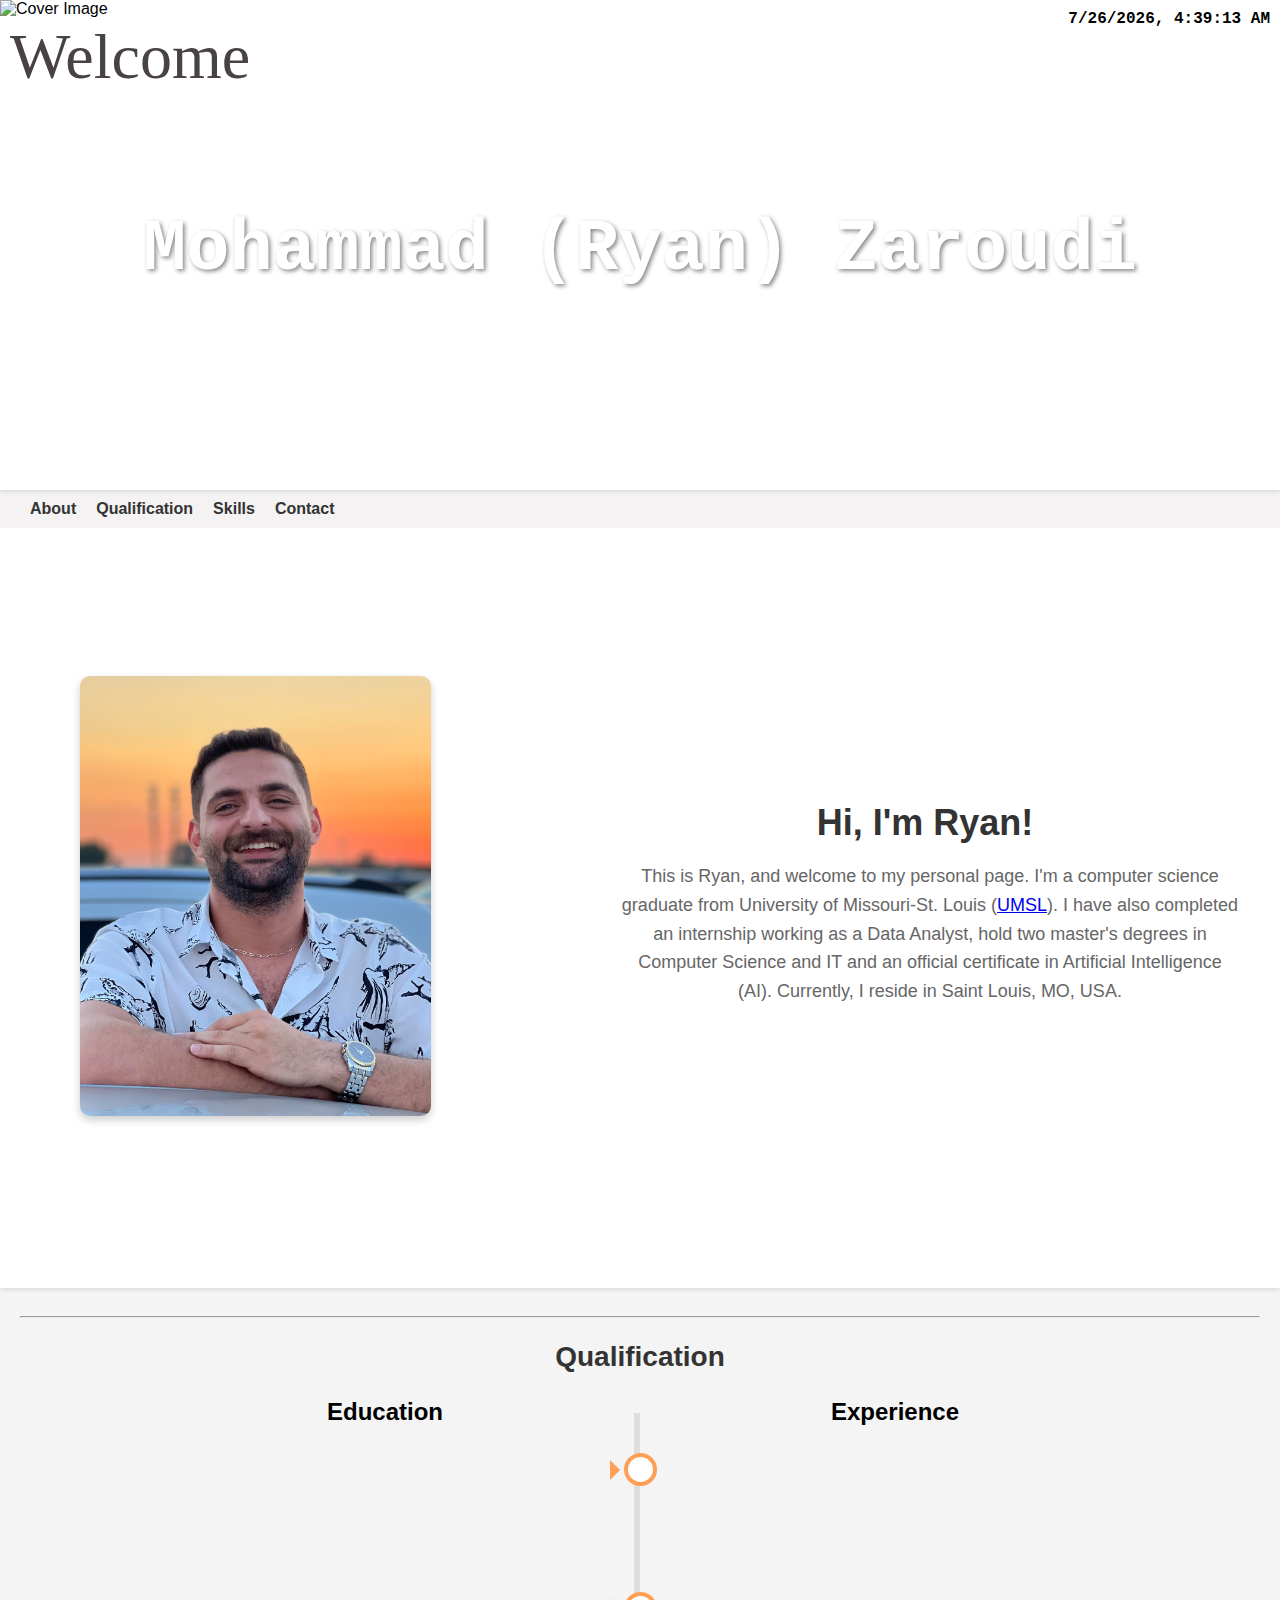
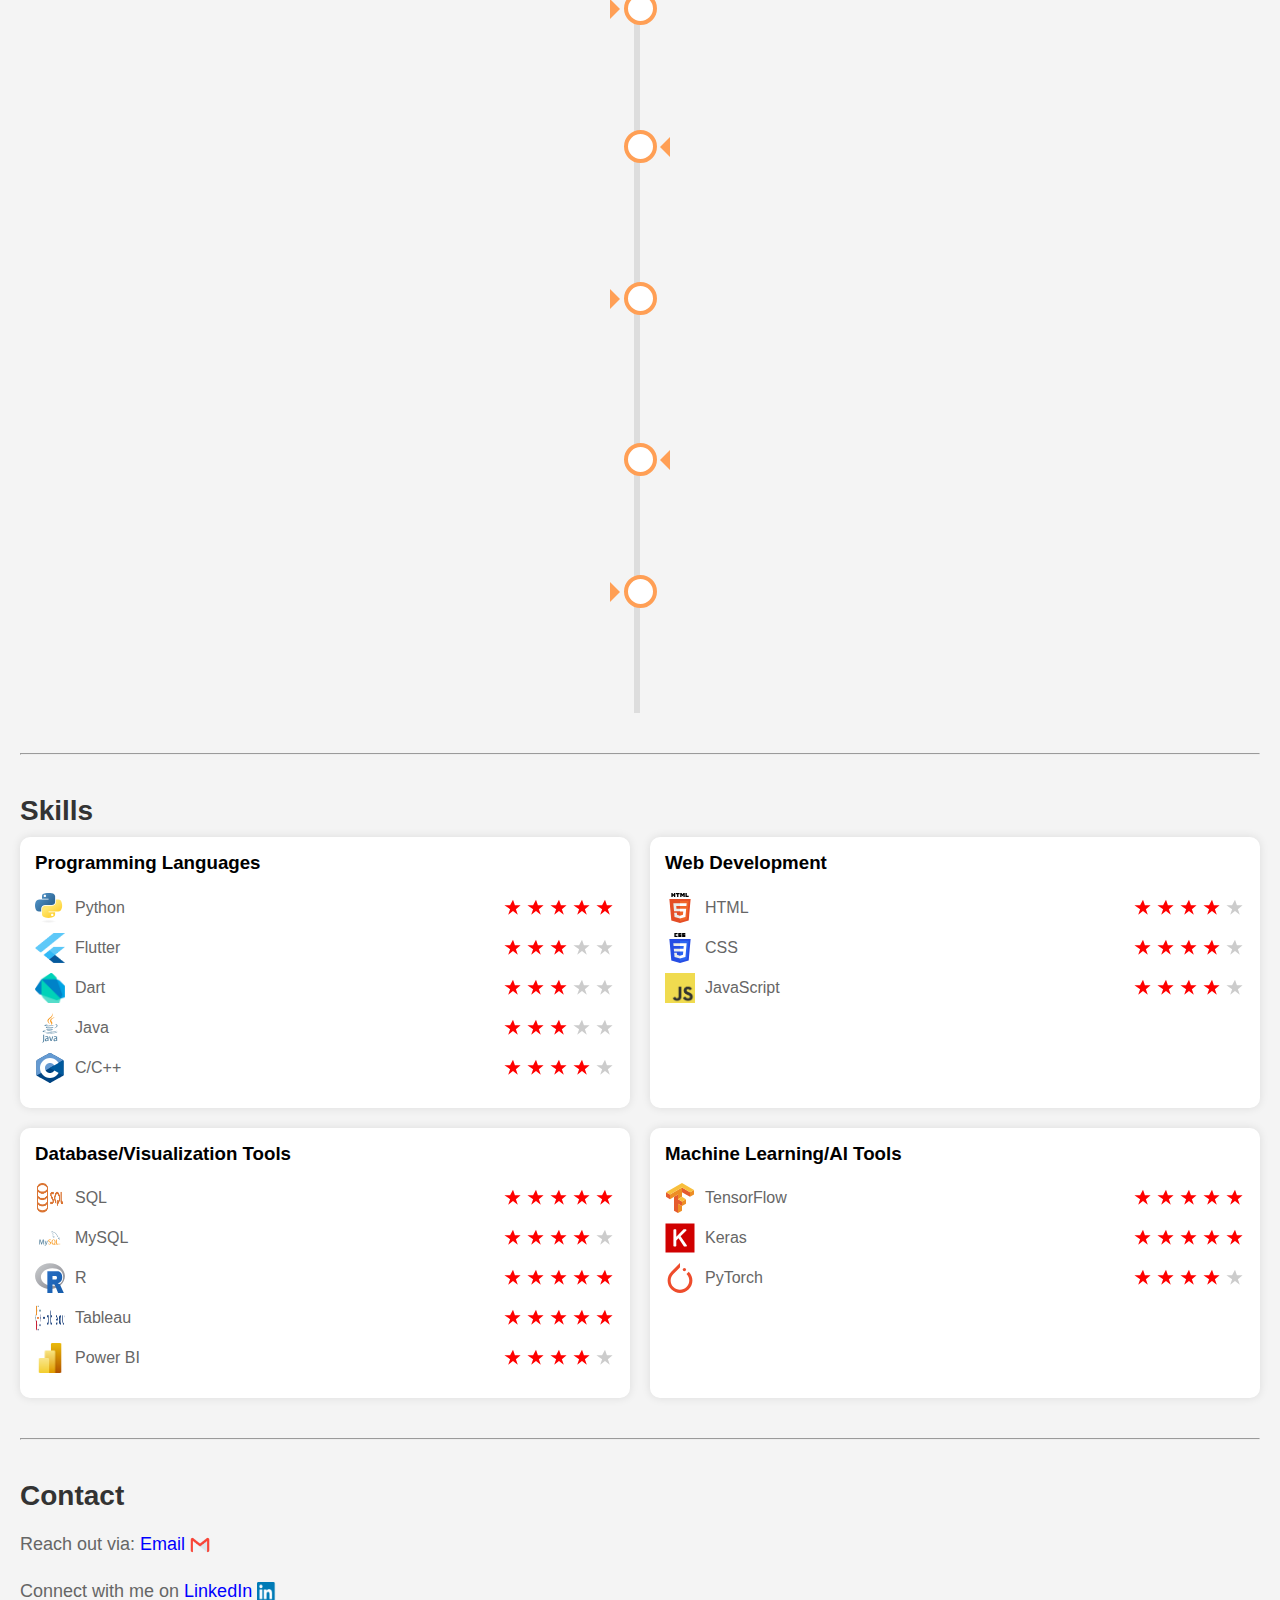
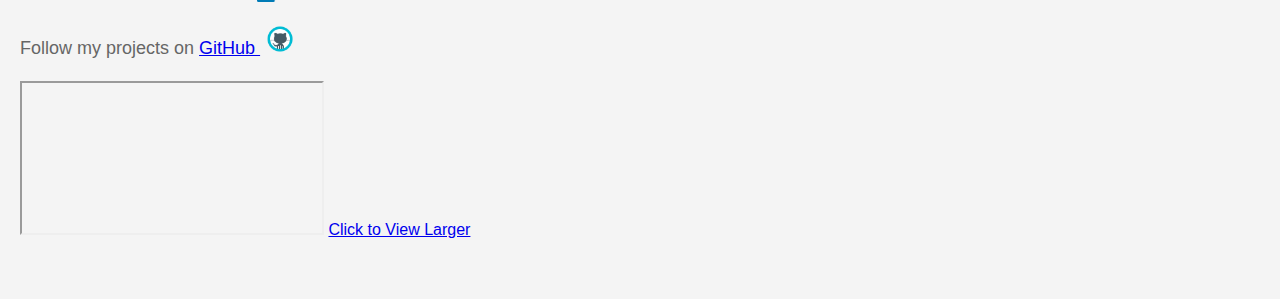
==== commit 8730e207: "Update index.html" ====
--- a/index.html
+++ b/index.html
@@ -4,7 +4,7 @@
     <meta charset="UTF-8">
     <meta name="viewport" content="width=device-width, initial-scale=1.0">
     <title>Ryan's Personal Website</title>
-    <link rel="icon" href="images/title.jpg" type="image/title.jpg">
+    <link rel="icon" href="images/title.JPG" type="image/title.JPG">
     <link rel="stylesheet" href="css/styles.css">
 </head>
 <body>
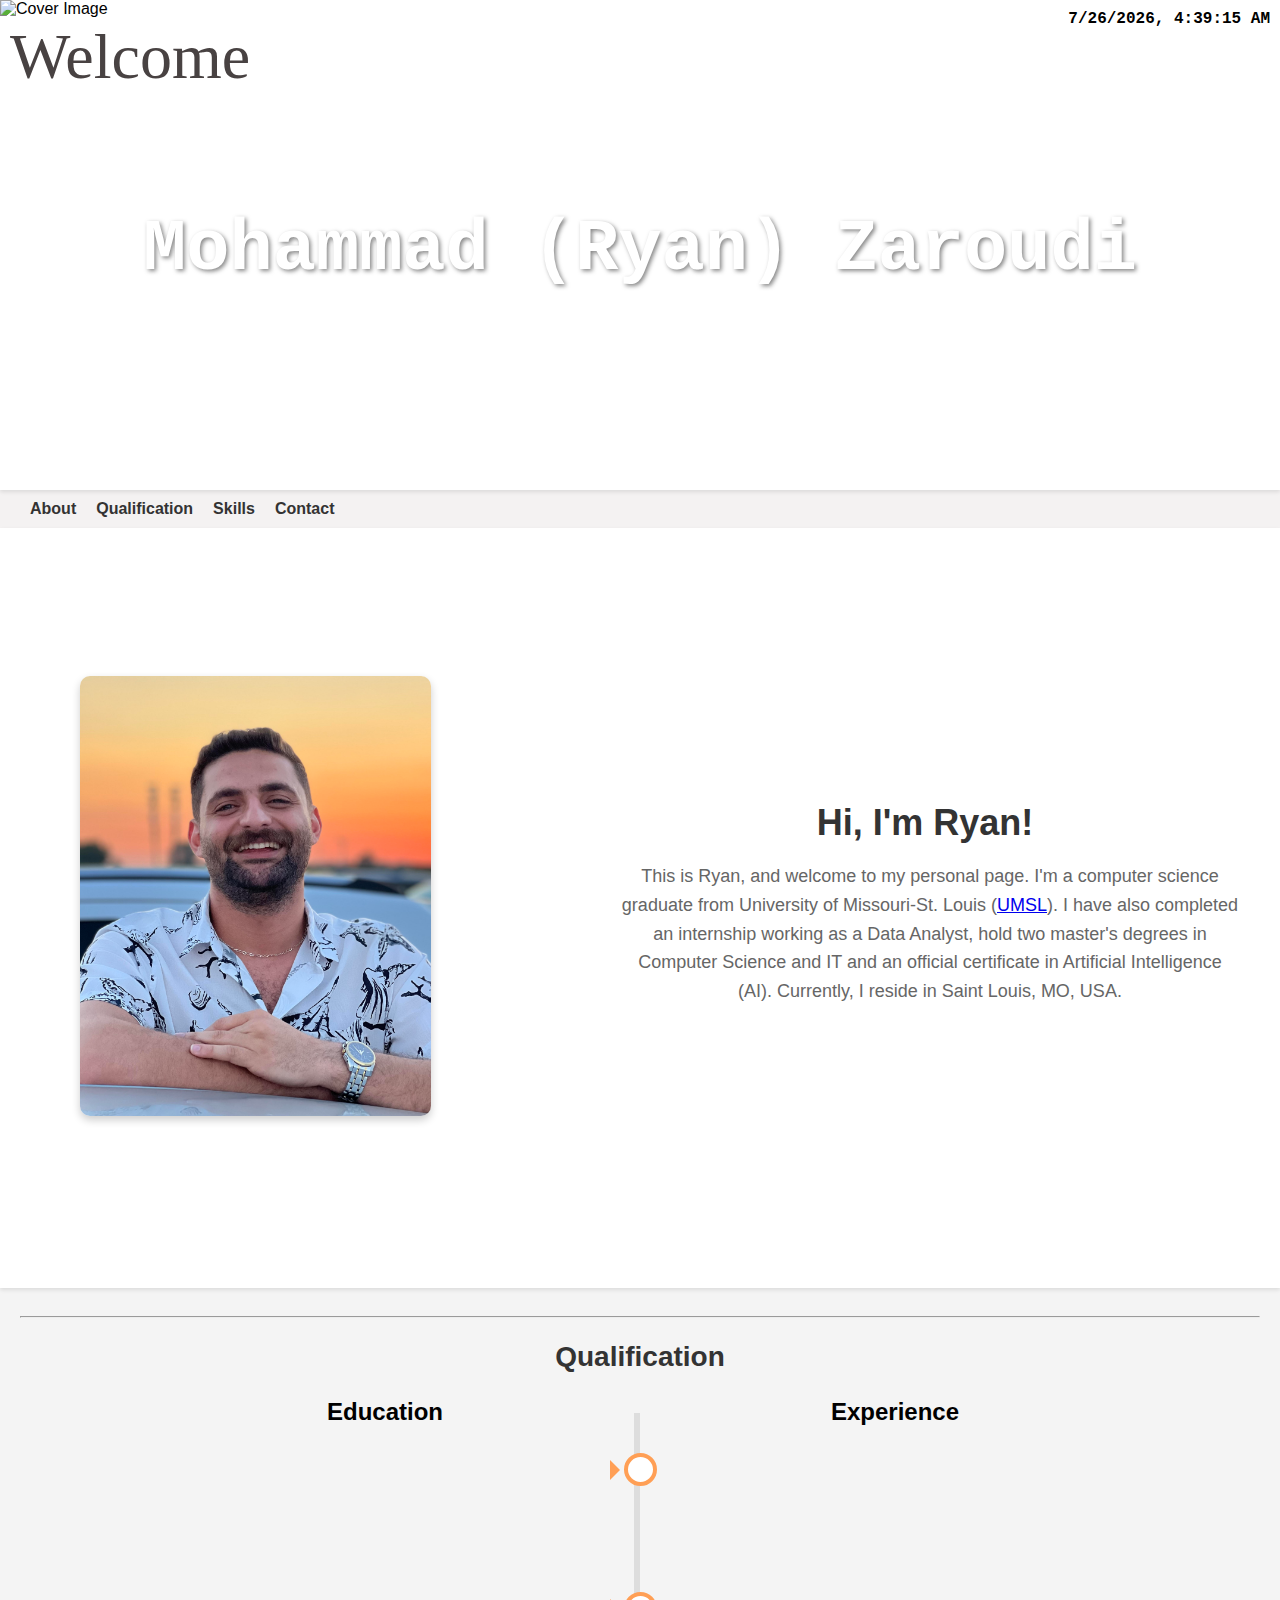
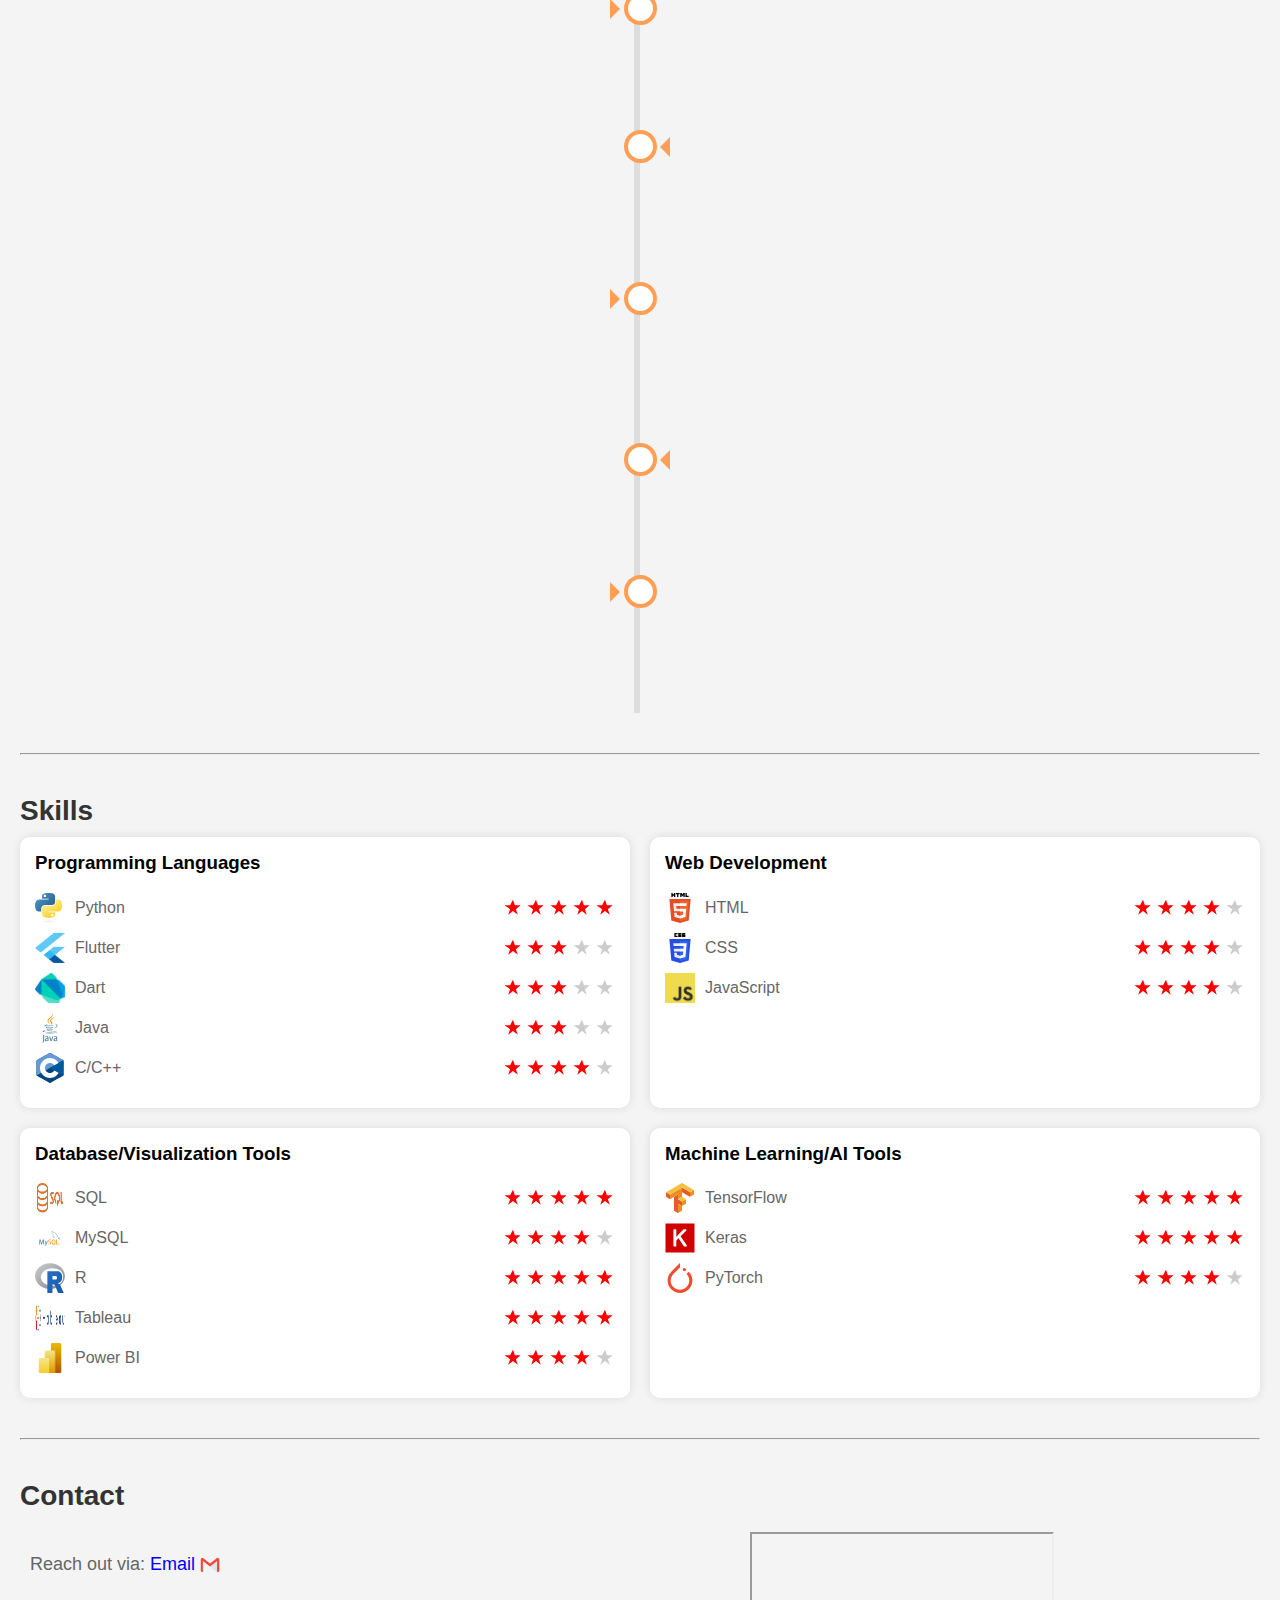
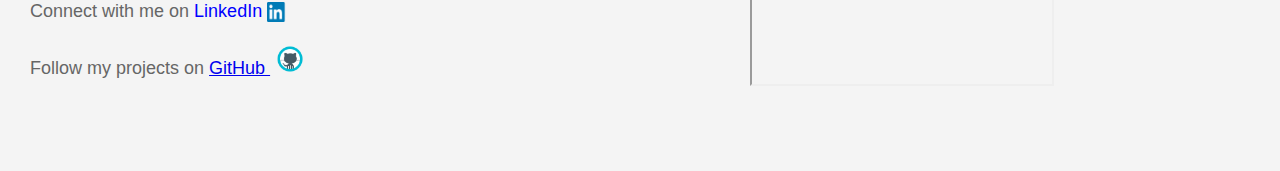
==== commit ab58e71b: "Update index.html" ====
--- a/index.html
+++ b/index.html
@@ -102,7 +102,7 @@
                         allowfullscreen=""
                         aria-hidden="false"
                         tabindex="0"></iframe>
-                    <a href="https://www.google.com/maps?q=St.+Louis,+MO,+USA" target="_blank">Click to View Larger</a>
+                    <a href="https://www.google.com/maps?q=St.+Louis,+MO,+USA" target="_blank"></a>
                 </div>
             </div>
         </section>
--- a/css/styles.css
+++ b/css/styles.css
@@ -476,7 +476,16 @@
 =============
 =============
 */
-
+/* Mobile styles */
+@media (max-width: 600px) {
+    #skills-container {
+        grid-template-columns: 1fr;
+    }
+
+    .skills-box {
+        margin: 10px 0;
+    }
+}
 
 .title {
     position: absolute;
@@ -635,3 +644,44 @@
     font-size: 14px;
     color: #666;
 }
+
+
+.contact-container {
+    display: flex;
+    flex-direction: row;
+    justify-content: space-between;
+    align-items: flex-start; /* Align items at the top */
+    flex-wrap: wrap; /* Wrap items on smaller screens */
+}
+
+.contact-info, .map-container {
+    flex: 1;
+    margin: 10px;
+}
+
+.map-container {
+    max-width: 500px; /* Limit the width of the map container */
+}
+
+.map-container h3 {
+    margin-bottom: 10px;
+    font-size: 1.5rem; /* Adjust the font size as needed */
+    color: #333; /* Adjust the color as needed */
+    text-align: left; /* Align text to the left */
+}
+
+@media (max-width: 768px) {
+    .contact-container {
+        flex-direction: column; /* Stack columns on smaller screens */
+        align-items: center;
+    }
+
+    .contact-info, .map-container {
+        max-width: 100%;
+        text-align: center; /* Center text on smaller screens */
+    }
+
+    .map-container h3 {
+        text-align: center; /* Center the heading on smaller screens */
+    }
+}
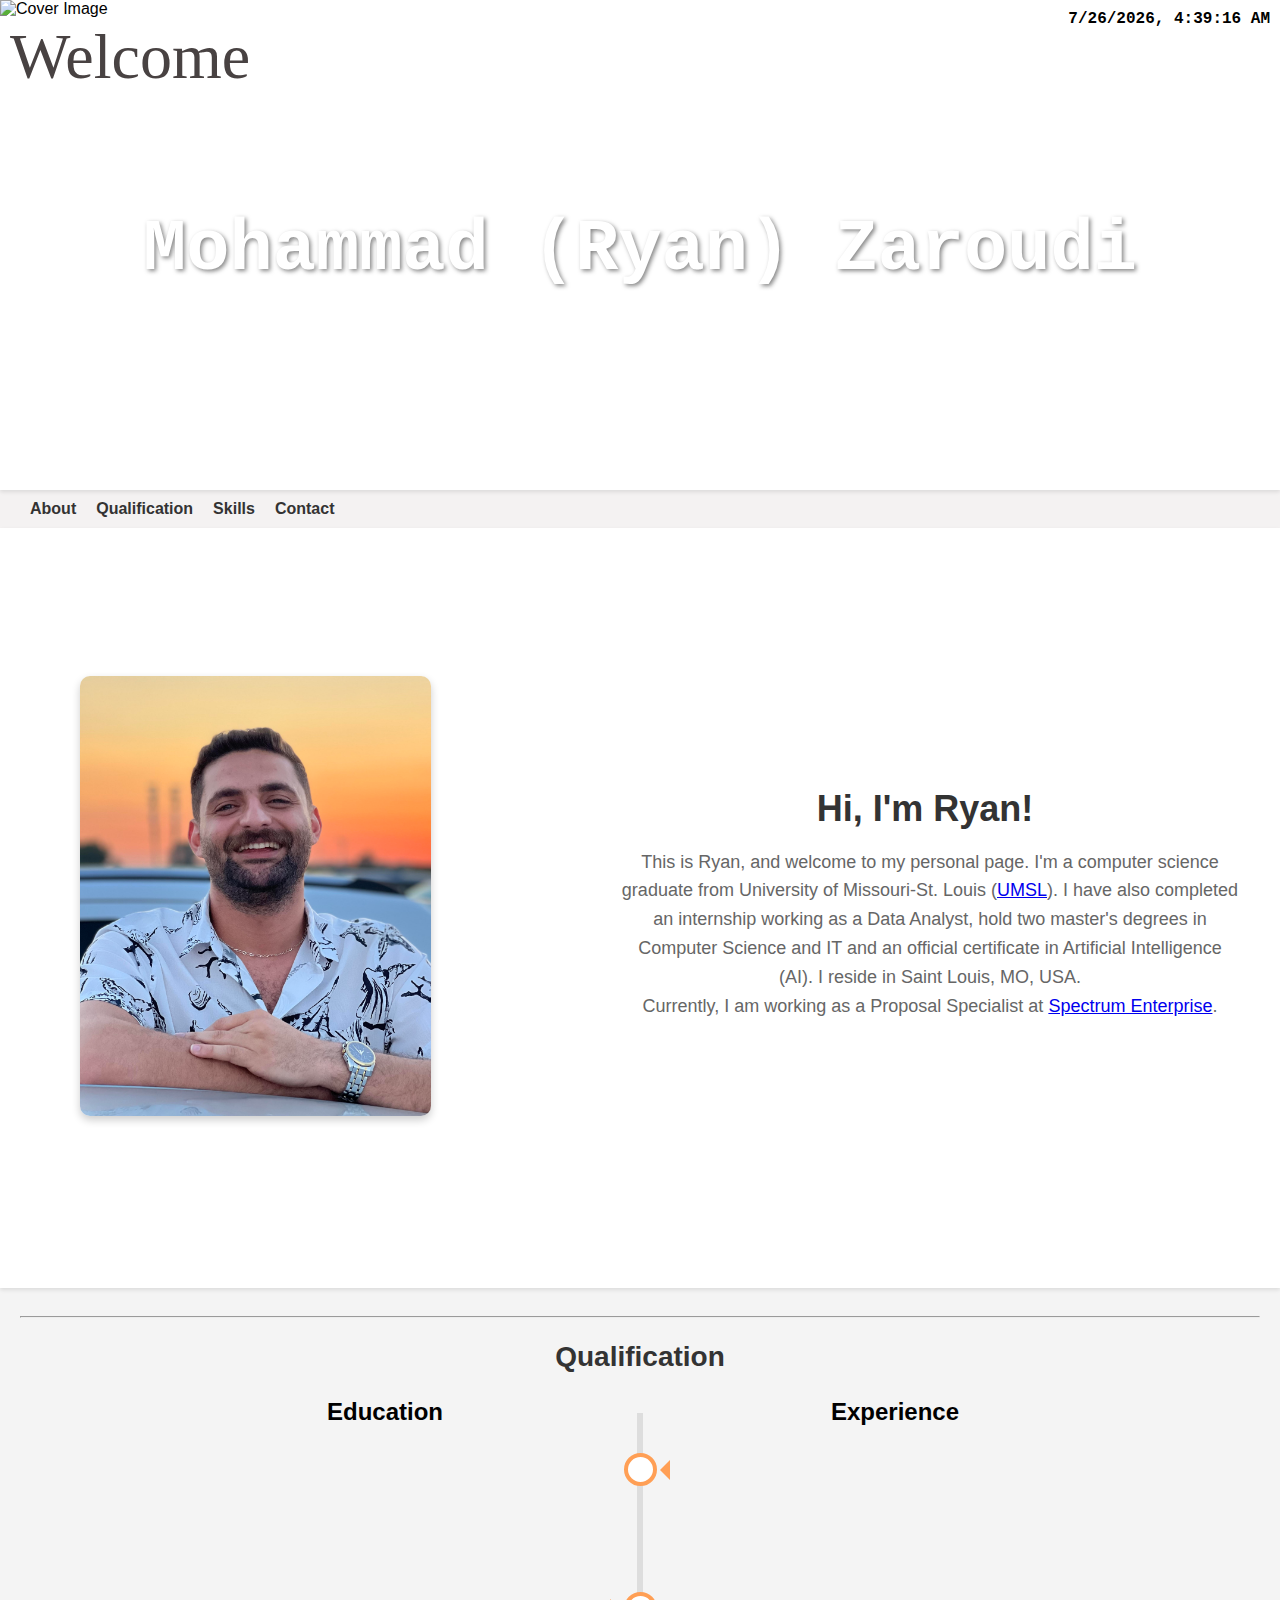
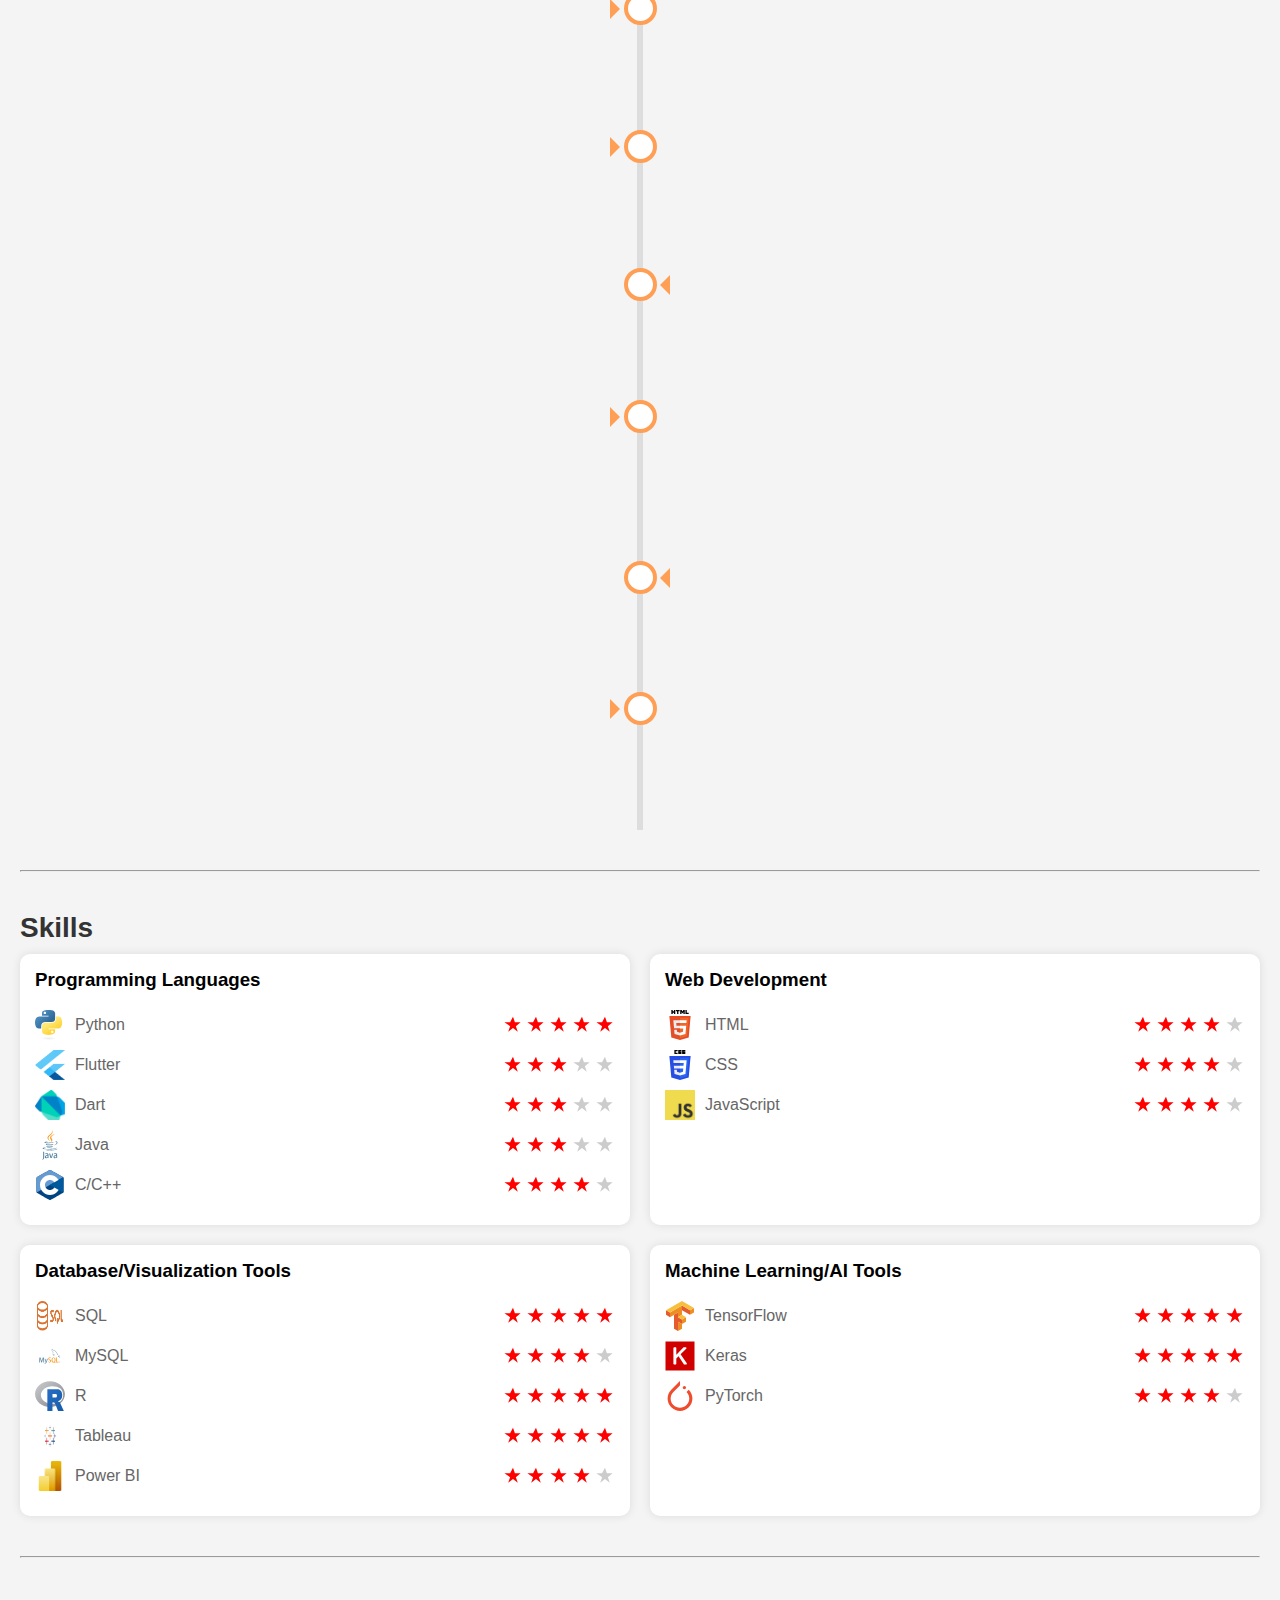
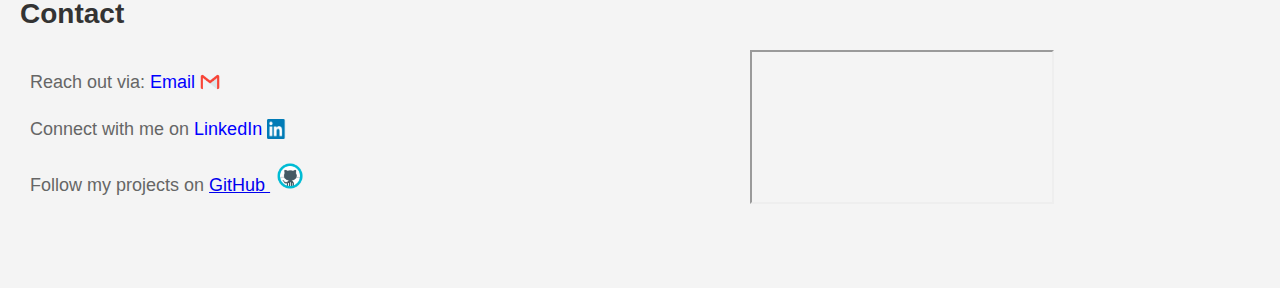
==== commit 440ffaea: "Update index.html" ====
--- a/index.html
+++ b/index.html
@@ -34,8 +34,8 @@
                 graduate from University of Missouri-St. Louis 
                 (<a href="https://www.umsl.edu/" target="_blank">UMSL</a>). I have also completed 
                 an internship working as a Data Analyst, hold two master's degrees in Computer Science 
-                and IT and an official certificate in Artificial Intelligence (AI). Currently, 
-                I reside in Saint Louis, MO, USA.</p>
+                and IT and an official certificate in Artificial Intelligence (AI). I reside in Saint Louis, MO, USA.<br> Currently, I am working as a Proposal Specialist 
+                at <a href="https://enterprise.spectrum.com/">Spectrum Enterprise</a>.</p>
         </div>
     </div>
     
--- a/css/styles.css
+++ b/css/styles.css
@@ -1,6 +1,6 @@
 header.cover {
     position: relative;
-    height: 50vh; /* Adjust height as needed */
+    height: 50vh;
     display: flex;
     align-items: center;
     justify-content: center;
@@ -14,7 +14,7 @@
     width: 100%;
     height: 100%;
     object-fit: cover;
-    /*z-index: -1;  Ensure the image is behind the text */
+    /*z-index: -1; */
 }
 
 .date-time {
@@ -56,9 +56,9 @@
     font-family: 'Courier New', Courier, monospace;
     font-size: 65px;
     margin: 0;
-    color: white; /* Adjust color as needed */
-    /*transform: rotate(-10deg);  Slightly incline upwards */
-    text-shadow: 2px 2px 4px rgba(18, 18, 18, 0.5); /* Optional: adds a shadow to the text for better readability */
+    color: white;
+    /*transform: rotate(-10deg); */
+    text-shadow: 2px 2px 4px rgba(18, 18, 18, 0.5);
     z-index: 1;
 }
 
@@ -89,21 +89,21 @@
 
 .title {
     position: absolute;
-    top: 0; /* Adjust this value as needed */
-    font-size: 24px; /* Adjust the font size as needed */
-    font-weight: bold; /* Make the title bold */
+    top: 0; 
+    font-size: 24px; 
+    font-weight: bold;
 }
 
 .title.left {
-    left: 165px; /* Position it to the left */
-    transform: translateX(-50%); /* Center the title on the left side */
+    left: 165px; 
+    transform: translateX(-50%); 
     margin-top: -15px;
     margin-bottom: 20px;
 }
 
 .title.right {
-    right: 165px; /* Position it to the right */
-    transform: translateX(50%); /* Center the title on the right side */
+    right: 165px; 
+    transform: translateX(50%); 
     margin-top: -15px;
 }
 
@@ -117,8 +117,8 @@
     border-radius: 10px;
     box-shadow: 0 0 10px rgba(0, 0, 0, 0.1);
     text-align: left;
-    width: 400px; /* Adjust width as needed */
-    margin-top: 20px; /* Add margin to the top */
+    width: 400px; 
+    margin-top: 20px; 
 }
 
 .skills-section h2 {
@@ -135,8 +135,8 @@
 }
 
 .skill img.logo {
-    width: 30px; /* Adjust size as needed */
-    height: 30px; /* Adjust size as needed */
+    width: 30px; 
+    height: 30px; 
     margin-right: 10px;
 }
 
@@ -151,8 +151,8 @@
 }
 
 .stars .star-filled, .stars .star-empty {
-    width: 20px; /* Adjust size as needed */
-    height: 20px; /* Adjust size as needed */
+    width: 20px; 
+    height: 20px; 
     margin-left: 3px;
 }
 
@@ -203,7 +203,7 @@
 }
 
 nav {
-    background-color:rgba(245, 241, 241, 0.415); /* Light blue color */
+    background-color:rgba(245, 241, 241, 0.415); 
     padding: 10px;
     text-align: center;
 }
@@ -213,7 +213,7 @@
     padding: 0;
     margin: 0;
     display: flex;
-    justify-content: left; /* Align items to the right */
+    justify-content: left;
 }
 
 nav ul li {
@@ -229,7 +229,7 @@
 
 .hero {
     display: flex;
-    flex-direction: column; /* Stack the image and text vertically on smaller screens */
+    flex-direction: column; 
     align-items: center;
     text-align: center;
     padding: 20px;
@@ -300,18 +300,18 @@
 }
 
 .hero-text {
-    max-width: 800px; /* Set a maximum width for the text container */
+    max-width: 800px; 
     margin: 0 auto;
     padding: 20px;
 }
 
 .welcome-text {
-    font-size: 4rem; /* Default font size for larger screens */
+    font-size: 4rem; 
 }
 
 @media (max-width: 600px) {
     .welcome-text {
-        font-size: 1.5rem; /* Smaller font size for phone screens */
+        font-size: 1.5rem; 
     }
 }
 
@@ -322,12 +322,12 @@
     }
 
     .hero-image {
-        max-width: 50%; /* Adjust the image size on larger screens */
+        max-width: 50%; 
         margin-right: 20px;
     }
 
     .hero-text {
-        max-width: 50%; /* Adjust the text container size on larger screens */
+        max-width: 50%; 
     }
 }
 
@@ -403,17 +403,6 @@
     position: relative;
     max-width: 800px;
     margin: 0 auto;
-}
-
-.timeline::after {
-    content: '';
-    position: absolute;
-    width: 6px;
-    background-color: #333;
-    top: 0;
-    bottom: 0;
-    left: 50%;
-    margin-left: -3px;
 }
 
 .timeline-item::after {
@@ -476,6 +465,7 @@
 =============
 =============
 */
+
 /* Mobile styles */
 @media (max-width: 600px) {
     #skills-container {
@@ -489,21 +479,21 @@
 
 .title {
     position: absolute;
-    top: 0; /* Adjust this value as needed */
-    font-size: 24px; /* Adjust the font size as needed */
-    font-weight: bold; /* Make the title bold */
+    top: 0; 
+    font-size: 24px; 
+    font-weight: bold; 
 }
 
 .title.left {
-    left: 165px; /* Position it to the left */
-    transform: translateX(-50%); /* Center the title on the left side */
+    left: 165px; 
+    transform: translateX(-50%);
     margin-top: -15px;
     margin-bottom: 20px;
 }
 
 .title.right {
-    right: 165px; /* Position it to the right */
-    transform: translateX(50%); /* Center the title on the right side */
+    right: 165px; 
+    transform: translateX(50%); 
     margin-top: -15px;
     
 }
@@ -533,7 +523,7 @@
     background-color: inherit;
     width: 50%;
     text-align: center;
-    margin-top: 5px; /* Ensure space between the title and the first box */
+    margin-top: 5px; 
 }
 .timeline-item.left {
     left: -10%;
@@ -580,7 +570,7 @@
     top: 15px;
     border-radius: 50%;
     z-index: 1;
-    cursor: pointer; /* Added to indicate interactivity */
+    cursor: pointer; 
 }
 
 .timeline-item.right::after {
@@ -590,24 +580,24 @@
 .timeline-item:hover::before {
     content: attr(data-date);
     position: absolute;
-    background-color: lightblue; /* Changed to light blue */
-    color: black; /* Changed text color to black */
-    padding: 10px 15px; /* Padding inside the box */
+    background-color: lightblue; 
+    color: black; 
+    padding: 10px 15px; 
     border-radius: 5px;
-    top: -60px; /* Position above the circle, adjusted for box height */
+    top: -60px; 
     left: 50%;
     transform: translateX(-50%);
     white-space: nowrap;
     z-index: 10;
     opacity: 1;
-    pointer-events: none; /* Ensure the tooltip doesn't interfere with cursor events */
-    font-size: 18px; /* Made the font 6px bigger */
-    text-align: center;
-    width: 220px; /* Manually set width */
-    height: auto; /* Manually set height */
+    pointer-events: none; 
+    font-size: 18px;
+    text-align: center;
+    width: 220px; 
+    height: auto; 
     line-height: 1.2;
-    font-family: Arial; /* Changed font to Arial */
-    font-weight: bold; /* Made the font bold */
+    font-family: Arial;
+    font-weight: bold; 
 }
 
 .timeline-content {
@@ -626,6 +616,67 @@
     transform: translateY(0);
 }
 
+
+
+
+/* Mobile styles */
+@media (max-width: 600px) {
+    .timeline {
+        padding: 0;
+    }
+
+    .timeline::after {
+        display: none; 
+    }
+
+    .timeline-item::after {
+        display: none; 
+    }
+
+    .timeline-item.left::before, .timeline-item.right::before {
+        display: none; 
+    }
+
+    .title.left, .title.right {
+        left: 50%;
+        right: auto;
+        transform: translateX(-50%);
+        margin: 10px 0;
+        width: 100%;
+        text-align: center;
+    }
+
+    .timeline-item.right {
+        display: none;
+    }
+
+    .timeline-content {
+        opacity: 1;
+        transform: none;
+        padding: 10px;
+        text-align: center; 
+    }
+
+    .timeline {
+        margin: 20px auto;
+    }
+
+    .timeline-item {
+        width: 95%;
+        margin: 20px auto;
+        text-align: center;
+        position: relative; 
+        left: 0;
+        transform: none; 
+    }
+
+}
+
+
+
+
+
+
 .edu-logo {
     width: 50px;
     height: 50px;
@@ -650,8 +701,8 @@
     display: flex;
     flex-direction: row;
     justify-content: space-between;
-    align-items: flex-start; /* Align items at the top */
-    flex-wrap: wrap; /* Wrap items on smaller screens */
+    align-items: flex-start;
+    flex-wrap: wrap;
 }
 
 .contact-info, .map-container {
@@ -660,28 +711,28 @@
 }
 
 .map-container {
-    max-width: 500px; /* Limit the width of the map container */
+    max-width: 500px; 
 }
 
 .map-container h3 {
     margin-bottom: 10px;
-    font-size: 1.5rem; /* Adjust the font size as needed */
-    color: #333; /* Adjust the color as needed */
-    text-align: left; /* Align text to the left */
+    font-size: 1.5rem;
+    color: #333; 
+    text-align: left; 
 }
 
 @media (max-width: 768px) {
     .contact-container {
-        flex-direction: column; /* Stack columns on smaller screens */
+        flex-direction: column;
         align-items: center;
     }
 
     .contact-info, .map-container {
         max-width: 100%;
-        text-align: center; /* Center text on smaller screens */
+        text-align: center;
     }
 
     .map-container h3 {
-        text-align: center; /* Center the heading on smaller screens */
-    }
-}
+        text-align: center; 
+    }
+}
